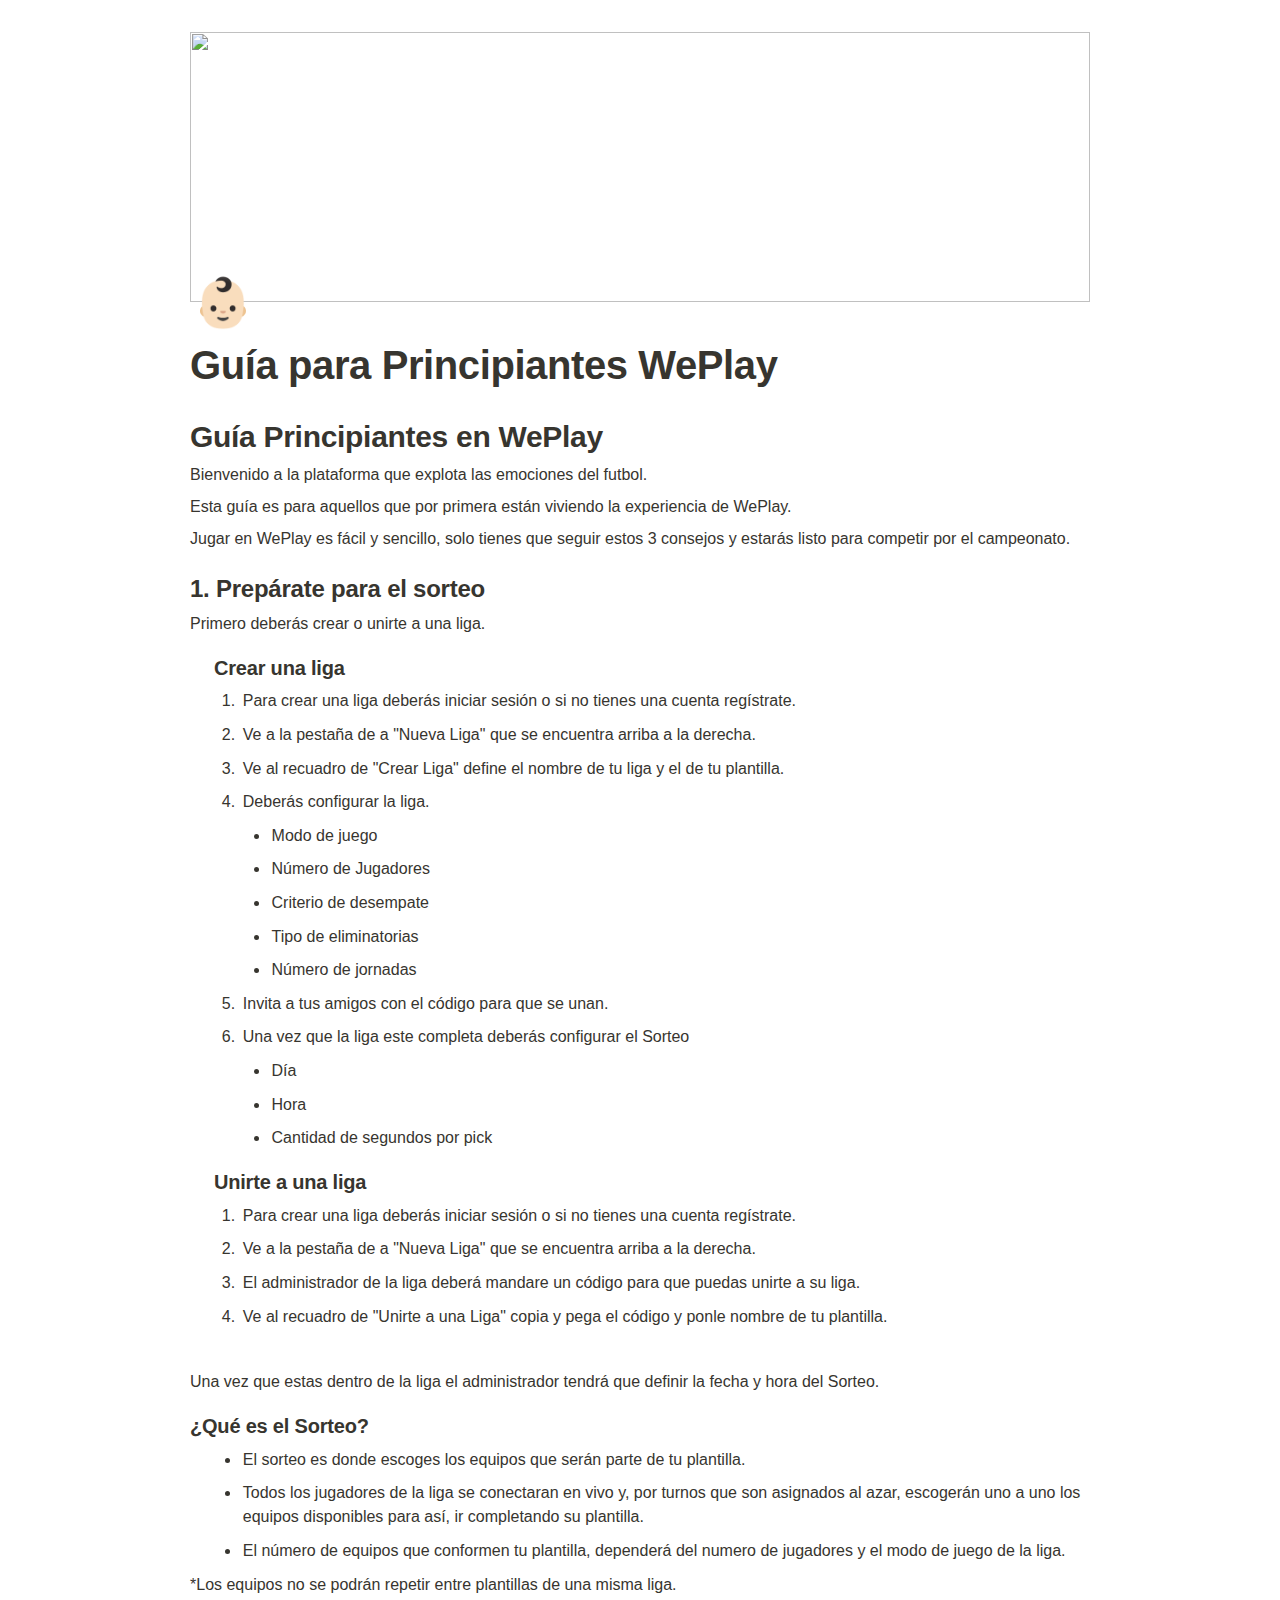
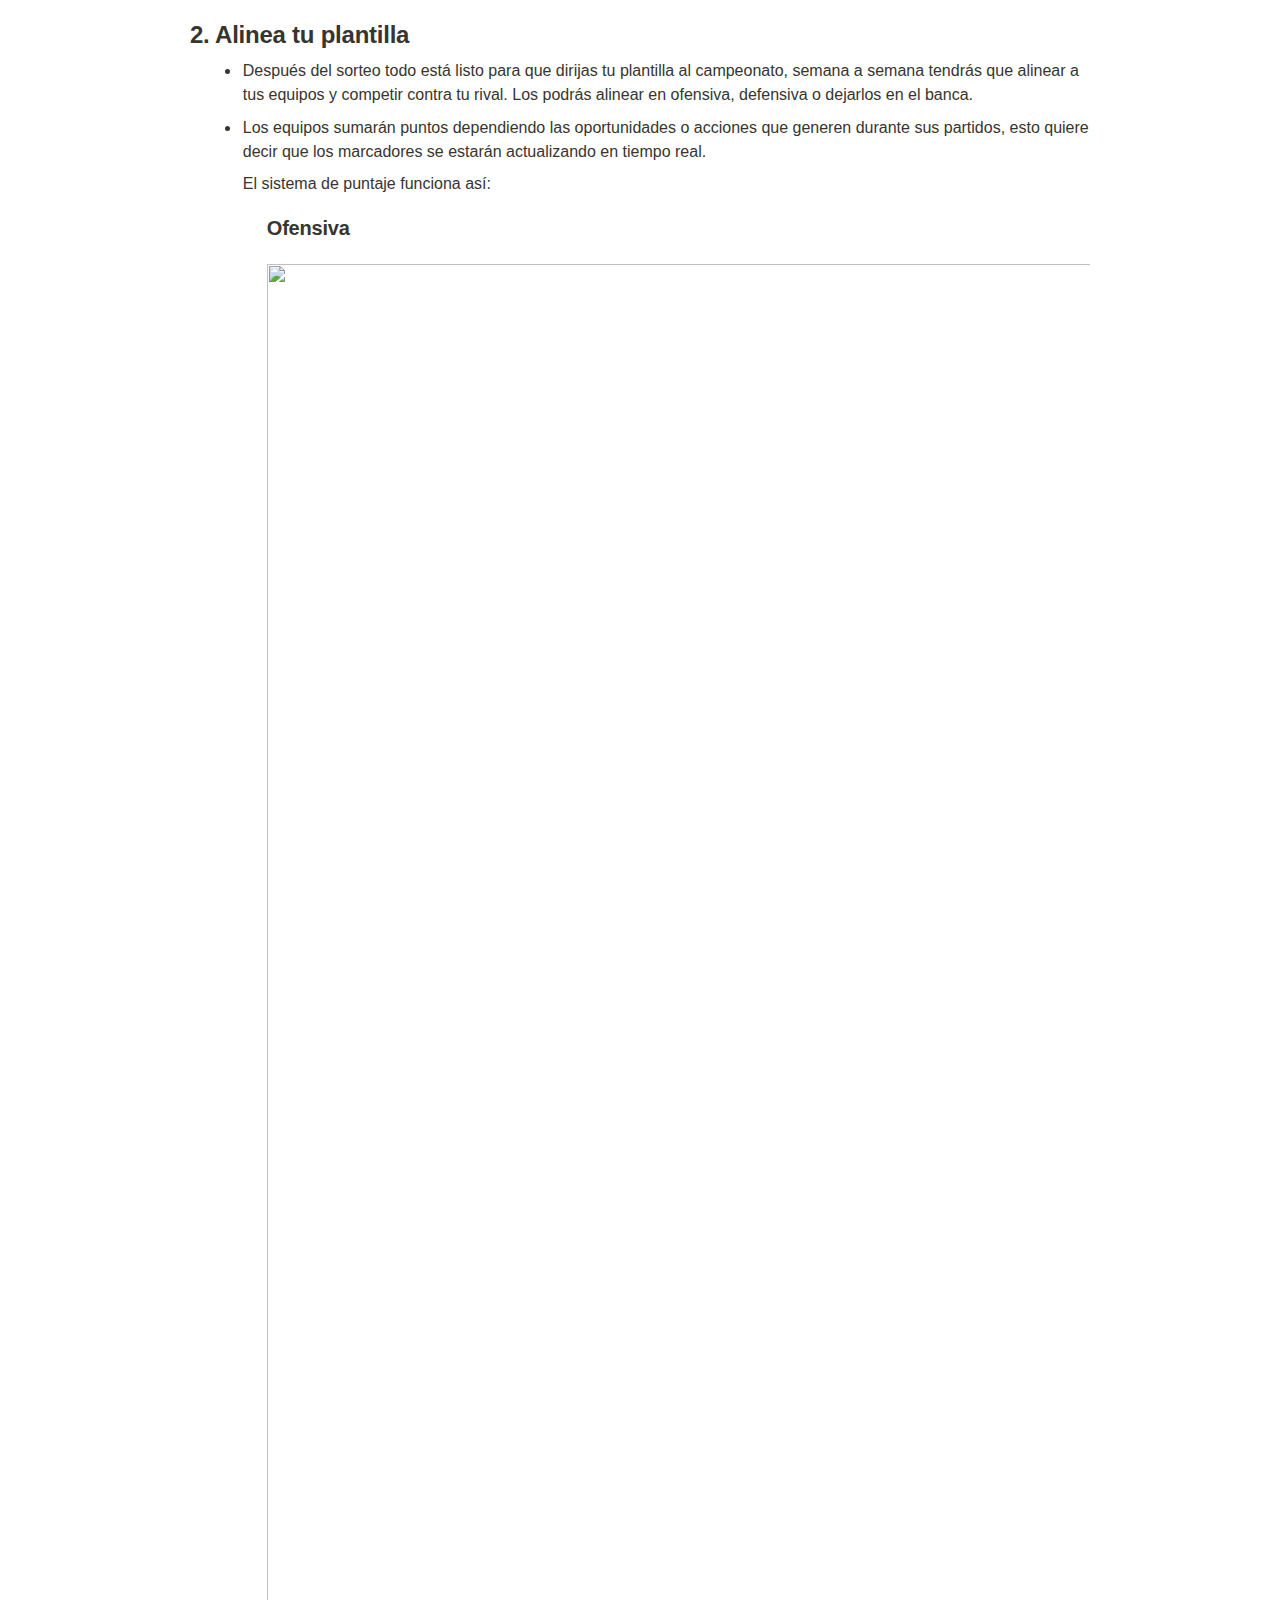
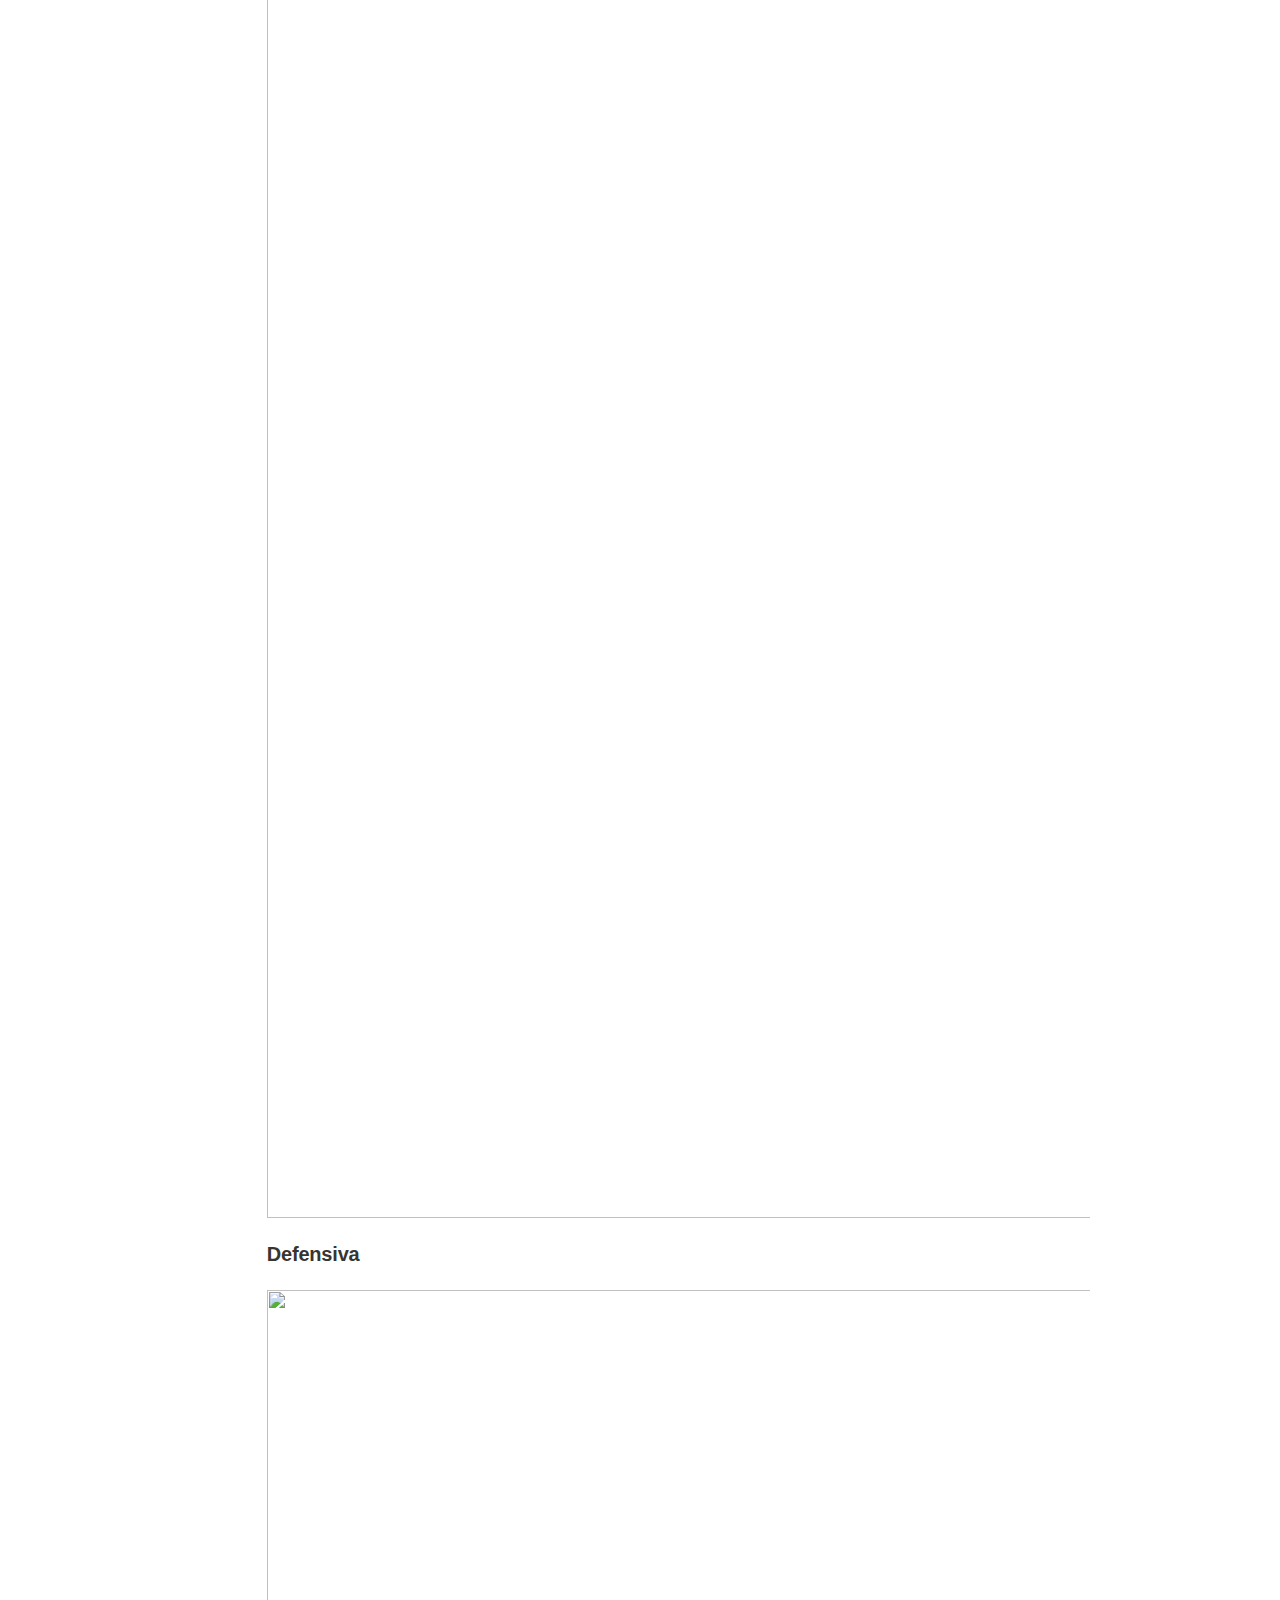
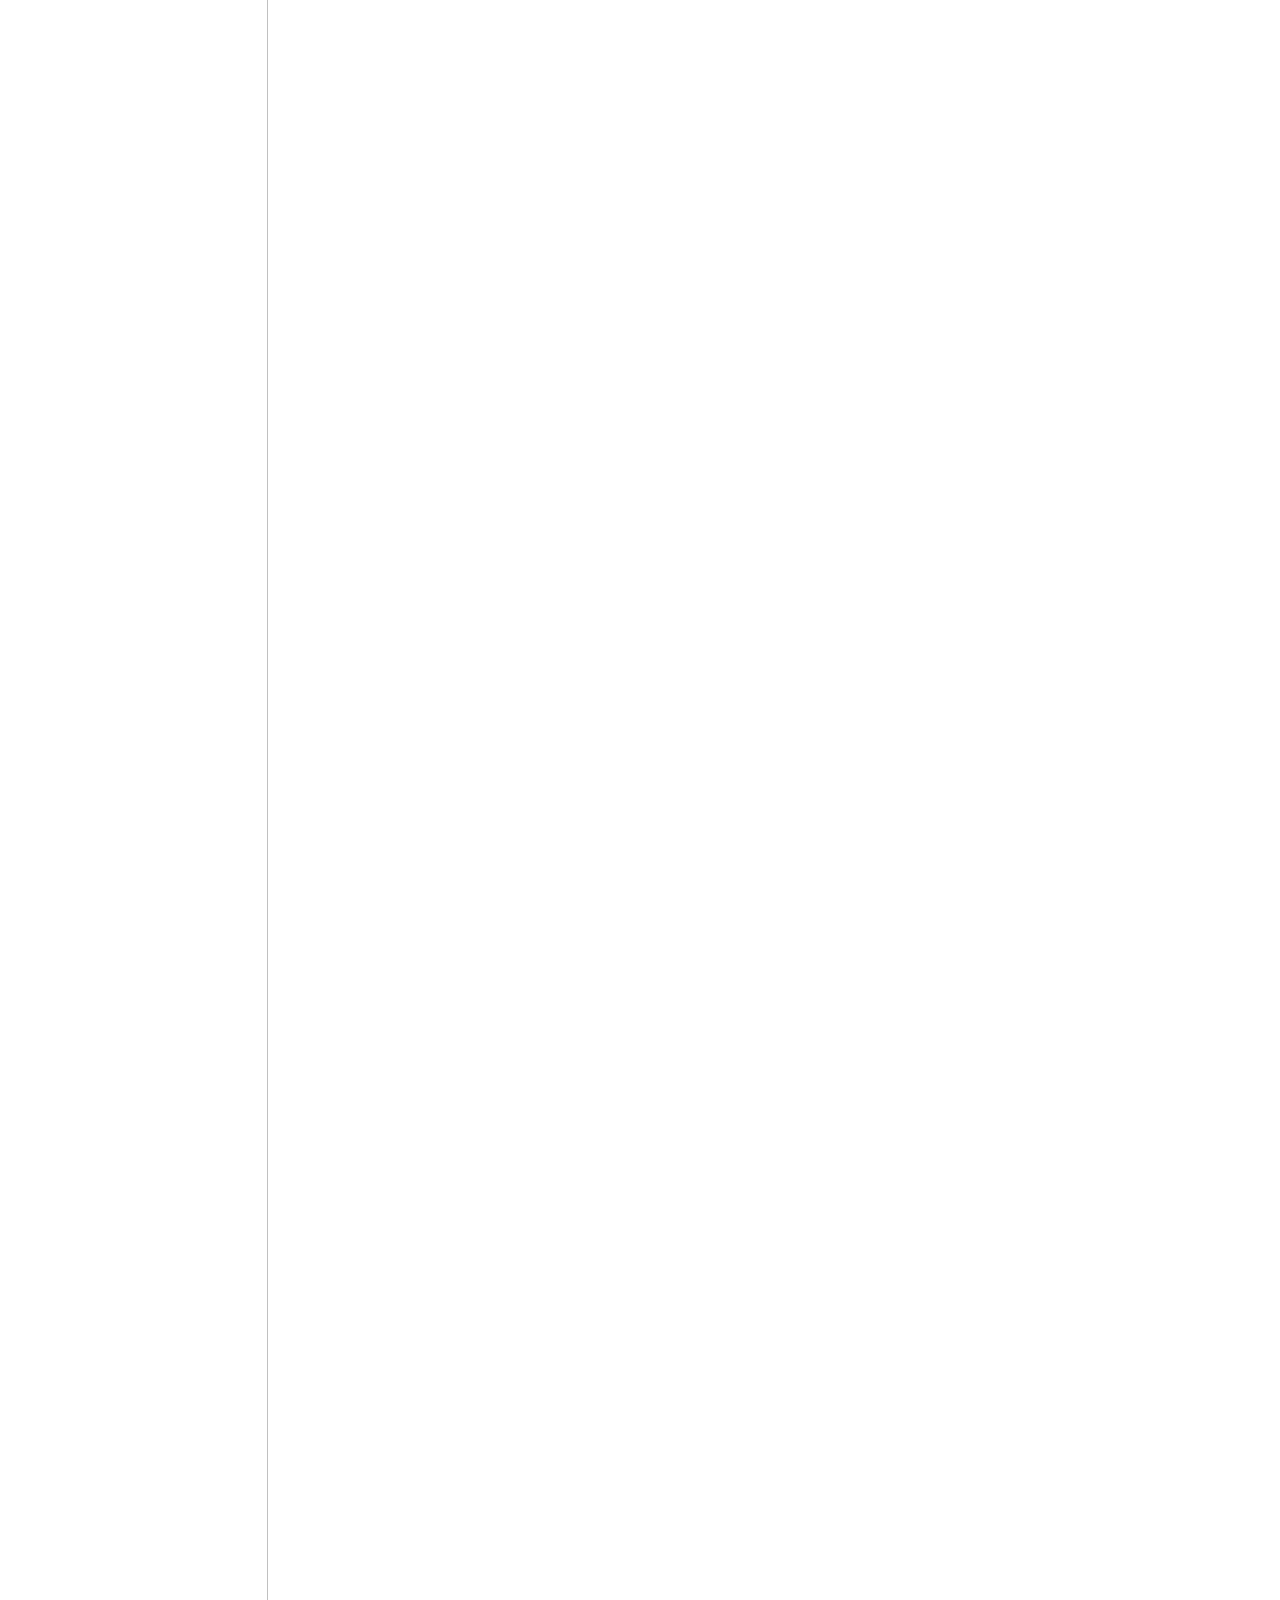
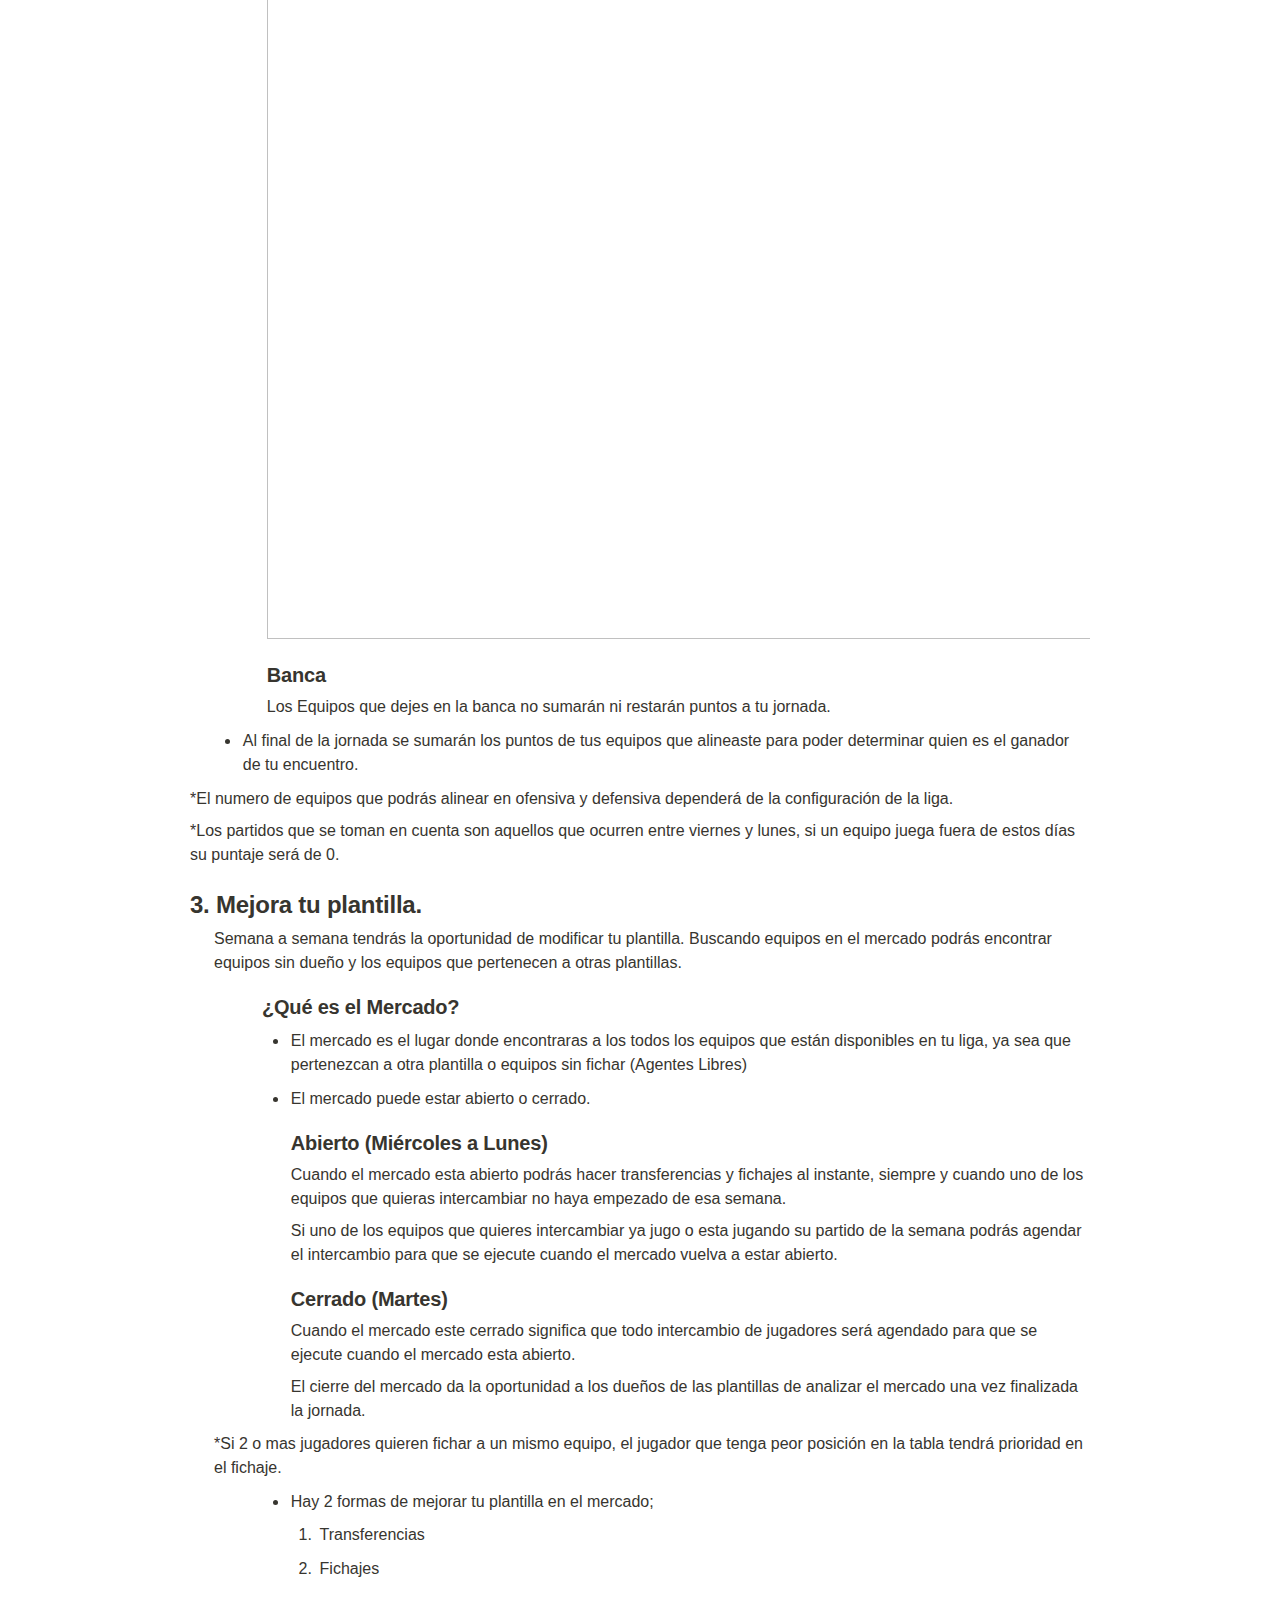
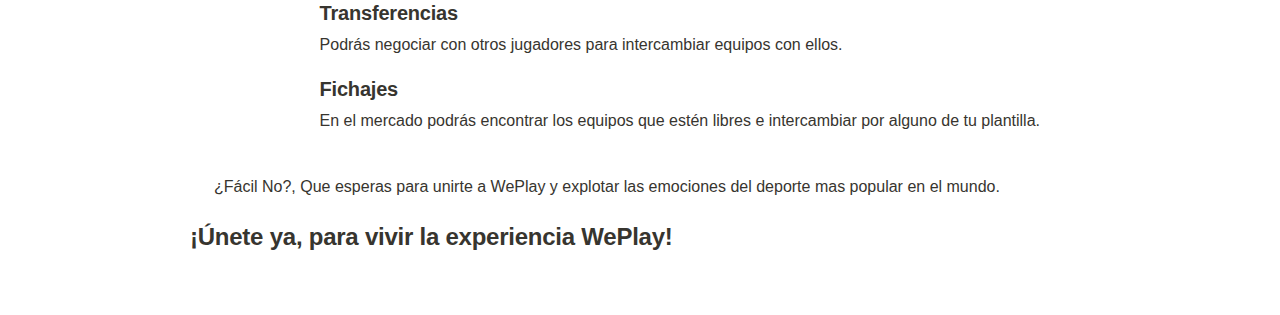
==== guia/index.html @ 92d6d88d "bordes, tipografia, video" ====
<html><head><meta http-equiv="Content-Type" content="text/html; charset=utf-8"/><title>Guía para Principiantes WePlay</title><style>
/* webkit printing magic: print all background colors */
html {
	-webkit-print-color-adjust: exact;
}
* {
	box-sizing: border-box;
	-webkit-print-color-adjust: exact;
}

html,
body {
	margin: 0;
	padding: 0;
}
@media only screen {
	body {
		margin: 2em auto;
		max-width: 900px;
		color: rgb(55, 53, 47);
	}
}

body {
	line-height: 1.5;
	white-space: pre-wrap;
}

a,
a.visited {
	color: inherit;
	text-decoration: underline;
}

.pdf-relative-link-path {
	font-size: 80%;
	color: #444;
}

h1,
h2,
h3 {
	letter-spacing: -0.01em;
	line-height: 1.2;
	font-weight: 600;
	margin-bottom: 0;
}

.page-title {
	font-size: 2.5rem;
	font-weight: 700;
	margin-top: 0;
	margin-bottom: 0.75em;
}

h1 {
	font-size: 1.875rem;
	margin-top: 1.875rem;
}

h2 {
	font-size: 1.5rem;
	margin-top: 1.5rem;
}

h3 {
	font-size: 1.25rem;
	margin-top: 1.25rem;
}

.source {
	border: 1px solid #ddd;
	border-radius: 3px;
	padding: 1.5em;
	word-break: break-all;
}

.callout {
	border-radius: 3px;
	padding: 1rem;
}

figure {
	margin: 1.25em 0;
	page-break-inside: avoid;
}

figcaption {
	opacity: 0.5;
	font-size: 85%;
	margin-top: 0.5em;
}

mark {
	background-color: transparent;
}

.indented {
	padding-left: 1.5em;
}

hr {
	background: transparent;
	display: block;
	width: 100%;
	height: 1px;
	visibility: visible;
	border: none;
	border-bottom: 1px solid rgba(55, 53, 47, 0.09);
}

img {
	max-width: 100%;
}

@media only print {
	img {
		max-height: 100vh;
		object-fit: contain;
	}
}

@page {
	margin: 1in;
}

.collection-content {
	font-size: 0.875rem;
}

.column-list {
	display: flex;
	justify-content: space-between;
}

.column {
	padding: 0 1em;
}

.column:first-child {
	padding-left: 0;
}

.column:last-child {
	padding-right: 0;
}

.table_of_contents-item {
	display: block;
	font-size: 0.875rem;
	line-height: 1.3;
	padding: 0.125rem;
}

.table_of_contents-indent-1 {
	margin-left: 1.5rem;
}

.table_of_contents-indent-2 {
	margin-left: 3rem;
}

.table_of_contents-indent-3 {
	margin-left: 4.5rem;
}

.table_of_contents-link {
	text-decoration: none;
	opacity: 0.7;
	border-bottom: 1px solid rgba(55, 53, 47, 0.18);
}

table,
th,
td {
	border: 1px solid rgba(55, 53, 47, 0.09);
	border-collapse: collapse;
}

table {
	border-left: none;
	border-right: none;
}

th,
td {
	font-weight: normal;
	padding: 0.25em 0.5em;
	line-height: 1.5;
	min-height: 1.5em;
	text-align: left;
}

th {
	color: rgba(55, 53, 47, 0.6);
}

ol,
ul {
	margin: 0;
	margin-block-start: 0.6em;
	margin-block-end: 0.6em;
}

li > ol:first-child,
li > ul:first-child {
	margin-block-start: 0.6em;
}

ul > li {
	list-style: disc;
}

ul.to-do-list {
	text-indent: -1.7em;
}

ul.to-do-list > li {
	list-style: none;
}

.to-do-children-checked {
	text-decoration: line-through;
	opacity: 0.375;
}

ul.toggle > li {
	list-style: none;
}

ul {
	padding-inline-start: 1.7em;
}

ul > li {
	padding-left: 0.1em;
}

ol {
	padding-inline-start: 1.6em;
}

ol > li {
	padding-left: 0.2em;
}

.mono ol {
	padding-inline-start: 2em;
}

.mono ol > li {
	text-indent: -0.4em;
}

.toggle {
	padding-inline-start: 0em;
	list-style-type: none;
}

/* Indent toggle children */
.toggle > li > details {
	padding-left: 1.7em;
}

.toggle > li > details > summary {
	margin-left: -1.1em;
}

.selected-value {
	display: inline-block;
	padding: 0 0.5em;
	background: rgba(206, 205, 202, 0.5);
	border-radius: 3px;
	margin-right: 0.5em;
	margin-top: 0.3em;
	margin-bottom: 0.3em;
	white-space: nowrap;
}

.collection-title {
	display: inline-block;
	margin-right: 1em;
}

time {
	opacity: 0.5;
}

.icon {
	display: inline-block;
	max-width: 1.2em;
	max-height: 1.2em;
	text-decoration: none;
	vertical-align: text-bottom;
	margin-right: 0.5em;
}

img.icon {
	border-radius: 3px;
}

.user-icon {
	width: 1.5em;
	height: 1.5em;
	border-radius: 100%;
	margin-right: 0.5rem;
}

.user-icon-inner {
	font-size: 0.8em;
}

.text-icon {
	border: 1px solid #000;
	text-align: center;
}

.page-cover-image {
	display: block;
	object-fit: cover;
	width: 100%;
	height: 30vh;
}

.page-header-icon {
	font-size: 3rem;
	margin-bottom: 1rem;
}

.page-header-icon-with-cover {
	margin-top: -0.72em;
	margin-left: 0.07em;
}

.page-header-icon img {
	border-radius: 3px;
}

.link-to-page {
	margin: 1em 0;
	padding: 0;
	border: none;
	font-weight: 500;
}

p > .user {
	opacity: 0.5;
}

td > .user,
td > time {
	white-space: nowrap;
}

input[type="checkbox"] {
	transform: scale(1.5);
	margin-right: 0.6em;
	vertical-align: middle;
}

p {
	margin-top: 0.5em;
	margin-bottom: 0.5em;
}

.image {
	border: none;
	margin: 1.5em 0;
	padding: 0;
	border-radius: 0;
	text-align: center;
}

.code,
code {
	background: rgba(135, 131, 120, 0.15);
	border-radius: 3px;
	padding: 0.2em 0.4em;
	border-radius: 3px;
	font-size: 85%;
	tab-size: 2;
}

code {
	color: #eb5757;
}

.code {
	padding: 1.5em 1em;
}

.code-wrap {
	white-space: pre-wrap;
	word-break: break-all;
}

.code > code {
	background: none;
	padding: 0;
	font-size: 100%;
	color: inherit;
}

blockquote {
	font-size: 1.25em;
	margin: 1em 0;
	padding-left: 1em;
	border-left: 3px solid rgb(55, 53, 47);
}

.bookmark {
	text-decoration: none;
	max-height: 8em;
	padding: 0;
	display: flex;
	width: 100%;
	align-items: stretch;
}

.bookmark-title {
	font-size: 0.85em;
	overflow: hidden;
	text-overflow: ellipsis;
	height: 1.75em;
	white-space: nowrap;
}

.bookmark-text {
	display: flex;
	flex-direction: column;
}

.bookmark-info {
	flex: 4 1 180px;
	padding: 12px 14px 14px;
	display: flex;
	flex-direction: column;
	justify-content: space-between;
}

.bookmark-image {
	width: 33%;
	flex: 1 1 180px;
	display: block;
	position: relative;
	object-fit: cover;
	border-radius: 1px;
}

.bookmark-description {
	color: rgba(55, 53, 47, 0.6);
	font-size: 0.75em;
	overflow: hidden;
	max-height: 4.5em;
	word-break: break-word;
}

.bookmark-href {
	font-size: 0.75em;
	margin-top: 0.25em;
}

.sans { font-family: -apple-system, BlinkMacSystemFont, "Segoe UI", Helvetica, "Apple Color Emoji", Arial, sans-serif, "Segoe UI Emoji", "Segoe UI Symbol"; }
.code { font-family: "SFMono-Regular", Consolas, "Liberation Mono", Menlo, Courier, monospace; }
.serif { font-family: Lyon-Text, Georgia, YuMincho, "Yu Mincho", "Hiragino Mincho ProN", "Hiragino Mincho Pro", "Songti TC", "Songti SC", "SimSun", "Nanum Myeongjo", NanumMyeongjo, Batang, serif; }
.mono { font-family: iawriter-mono, Nitti, Menlo, Courier, monospace; }
.pdf .sans { font-family: Inter, -apple-system, BlinkMacSystemFont, "Segoe UI", Helvetica, "Apple Color Emoji", Arial, sans-serif, "Segoe UI Emoji", "Segoe UI Symbol", 'Twemoji', 'Noto Color Emoji', 'Noto Sans CJK SC', 'Noto Sans CJK KR'; }

.pdf .code { font-family: Source Code Pro, "SFMono-Regular", Consolas, "Liberation Mono", Menlo, Courier, monospace, 'Twemoji', 'Noto Color Emoji', 'Noto Sans Mono CJK SC', 'Noto Sans Mono CJK KR'; }

.pdf .serif { font-family: PT Serif, Lyon-Text, Georgia, YuMincho, "Yu Mincho", "Hiragino Mincho ProN", "Hiragino Mincho Pro", "Songti TC", "Songti SC", "SimSun", "Nanum Myeongjo", NanumMyeongjo, Batang, serif, 'Twemoji', 'Noto Color Emoji', 'Noto Sans CJK SC', 'Noto Sans CJK KR'; }

.pdf .mono { font-family: PT Mono, iawriter-mono, Nitti, Menlo, Courier, monospace, 'Twemoji', 'Noto Color Emoji', 'Noto Sans Mono CJK SC', 'Noto Sans Mono CJK KR'; }

.highlight-default {
}
.highlight-gray {
	color: rgb(155,154,151);
}
.highlight-brown {
	color: rgb(100,71,58);
}
.highlight-orange {
	color: rgb(217,115,13);
}
.highlight-yellow {
	color: rgb(223,171,1);
}
.highlight-teal {
	color: rgb(15,123,108);
}
.highlight-blue {
	color: rgb(11,110,153);
}
.highlight-purple {
	color: rgb(105,64,165);
}
.highlight-pink {
	color: rgb(173,26,114);
}
.highlight-red {
	color: rgb(224,62,62);
}
.highlight-gray_background {
	background: rgb(235,236,237);
}
.highlight-brown_background {
	background: rgb(233,229,227);
}
.highlight-orange_background {
	background: rgb(250,235,221);
}
.highlight-yellow_background {
	background: rgb(251,243,219);
}
.highlight-teal_background {
	background: rgb(221,237,234);
}
.highlight-blue_background {
	background: rgb(221,235,241);
}
.highlight-purple_background {
	background: rgb(234,228,242);
}
.highlight-pink_background {
	background: rgb(244,223,235);
}
.highlight-red_background {
	background: rgb(251,228,228);
}
.block-color-default {
	color: inherit;
	fill: inherit;
}
.block-color-gray {
	color: rgba(55, 53, 47, 0.6);
	fill: rgba(55, 53, 47, 0.6);
}
.block-color-brown {
	color: rgb(100,71,58);
	fill: rgb(100,71,58);
}
.block-color-orange {
	color: rgb(217,115,13);
	fill: rgb(217,115,13);
}
.block-color-yellow {
	color: rgb(223,171,1);
	fill: rgb(223,171,1);
}
.block-color-teal {
	color: rgb(15,123,108);
	fill: rgb(15,123,108);
}
.block-color-blue {
	color: rgb(11,110,153);
	fill: rgb(11,110,153);
}
.block-color-purple {
	color: rgb(105,64,165);
	fill: rgb(105,64,165);
}
.block-color-pink {
	color: rgb(173,26,114);
	fill: rgb(173,26,114);
}
.block-color-red {
	color: rgb(224,62,62);
	fill: rgb(224,62,62);
}
.block-color-gray_background {
	background: rgb(235,236,237);
}
.block-color-brown_background {
	background: rgb(233,229,227);
}
.block-color-orange_background {
	background: rgb(250,235,221);
}
.block-color-yellow_background {
	background: rgb(251,243,219);
}
.block-color-teal_background {
	background: rgb(221,237,234);
}
.block-color-blue_background {
	background: rgb(221,235,241);
}
.block-color-purple_background {
	background: rgb(234,228,242);
}
.block-color-pink_background {
	background: rgb(244,223,235);
}
.block-color-red_background {
	background: rgb(251,228,228);
}
.select-value-color-default { background-color: rgba(206,205,202,0.5); }
.select-value-color-gray { background-color: rgba(155,154,151, 0.4); }
.select-value-color-brown { background-color: rgba(140,46,0,0.2); }
.select-value-color-orange { background-color: rgba(245,93,0,0.2); }
.select-value-color-yellow { background-color: rgba(233,168,0,0.2); }
.select-value-color-green { background-color: rgba(0,135,107,0.2); }
.select-value-color-blue { background-color: rgba(0,120,223,0.2); }
.select-value-color-purple { background-color: rgba(103,36,222,0.2); }
.select-value-color-pink { background-color: rgba(221,0,129,0.2); }
.select-value-color-red { background-color: rgba(255,0,26,0.2); }

.checkbox {
	display: inline-flex;
	vertical-align: text-bottom;
	width: 16;
	height: 16;
	background-size: 16px;
	margin-left: 2px;
	margin-right: 5px;
}

.checkbox-on {
	background-image: url("data:image/svg+xml;charset=UTF-8,%3Csvg%20width%3D%2216%22%20height%3D%2216%22%20viewBox%3D%220%200%2016%2016%22%20fill%3D%22none%22%20xmlns%3D%22http%3A%2F%2Fwww.w3.org%2F2000%2Fsvg%22%3E%0A%3Crect%20width%3D%2216%22%20height%3D%2216%22%20fill%3D%22%2358A9D7%22%2F%3E%0A%3Cpath%20d%3D%22M6.71429%2012.2852L14%204.9995L12.7143%203.71436L6.71429%209.71378L3.28571%206.2831L2%207.57092L6.71429%2012.2852Z%22%20fill%3D%22white%22%2F%3E%0A%3C%2Fsvg%3E");
}

.checkbox-off {
	background-image: url("data:image/svg+xml;charset=UTF-8,%3Csvg%20width%3D%2216%22%20height%3D%2216%22%20viewBox%3D%220%200%2016%2016%22%20fill%3D%22none%22%20xmlns%3D%22http%3A%2F%2Fwww.w3.org%2F2000%2Fsvg%22%3E%0A%3Crect%20x%3D%220.75%22%20y%3D%220.75%22%20width%3D%2214.5%22%20height%3D%2214.5%22%20fill%3D%22white%22%20stroke%3D%22%2336352F%22%20stroke-width%3D%221.5%22%2F%3E%0A%3C%2Fsvg%3E");
}
	
</style></head><body><article id="c5804eea-c575-449d-94f4-3a5308e91513" class="page sans"><header><img class="page-cover-image" src="https://www.notion.so/images/page-cover/woodcuts_7.jpg" style="object-position:center 70%"/><div class="page-header-icon page-header-icon-with-cover"><span class="icon">👶🏻</span></div><h1 class="page-title">Guía para Principiantes WePlay</h1></header><div class="page-body"><h1 id="ecc900bf-ac18-43a0-b8b8-cb6eef446982" class="">Guía Principiantes en WePlay</h1><p id="0506e737-0e13-4b1e-a3e8-e01f0ae41221" class="">Bienvenido a la plataforma que explota las emociones del futbol. </p><p id="5fbc011e-3af1-4938-945f-cf4e7717db32" class="">Esta guía es para aquellos que por primera están viviendo la experiencia de WePlay.</p><p id="4281f554-f030-4f76-a797-f5842e399972" class="">Jugar en WePlay es fácil y sencillo, solo tienes que seguir estos 3 consejos y estarás listo para competir por el campeonato.</p><h2 id="653228e9-13ee-4e99-9fd5-fdb4ea6493e5" class="">1. Prepárate para el sorteo</h2><p id="4b8caf2a-cd50-4043-a58a-d0b6f8107130" class="">Primero deberás crear o unirte a una liga. <div class="indented"><h3 id="57982fae-0cfd-49e3-9a7b-3bc93331aa7e" class="">Crear una liga</h3><ol id="bf248dfb-a25c-4c01-bbea-24a7c9139f3a" class="numbered-list" start="1"><li>Para crear una liga deberás iniciar sesión o si no tienes una cuenta regístrate.</li></ol><ol id="99137475-eac5-443a-8a6a-ca59dfc43969" class="numbered-list" start="2"><li>Ve a la pestaña de a &quot;Nueva Liga&quot; que se encuentra arriba a la derecha.</li></ol><ol id="847ea5ae-9f68-471e-aa7d-19a9cac95e9c" class="numbered-list" start="3"><li>Ve al recuadro de &quot;Crear Liga&quot; define el nombre de tu liga y el de tu plantilla.</li></ol><ol id="b5a7b106-8905-40e6-b432-4e4513f29e74" class="numbered-list" start="4"><li>Deberás configurar la liga.<ul id="c291640f-a99f-4206-be0d-0a83232dbb5e" class="bulleted-list"><li>Modo de juego</li></ul><ul id="bb2a32a2-8f3e-44d2-b72c-2b20cae23578" class="bulleted-list"><li>Número de Jugadores </li></ul><ul id="c24b78f6-d0e9-4513-a41c-5f4bb321da9d" class="bulleted-list"><li>Criterio de desempate </li></ul><ul id="b2404362-149c-459a-b196-c14c1e67f9f2" class="bulleted-list"><li>Tipo de eliminatorias</li></ul><ul id="9e58c5be-4de9-4da3-af01-c0cb4c91c19c" class="bulleted-list"><li>Número de jornadas</li></ul></li></ol><ol id="38f45a29-be0f-4b2b-b11a-c77e78631c60" class="numbered-list" start="5"><li>Invita a tus amigos con el código para que se unan.</li></ol><ol id="1bcb1850-c0cb-48d3-bf36-3d15c0add453" class="numbered-list" start="6"><li>Una vez que la liga este completa deberás configurar el Sorteo<ul id="6c76cbfb-c45a-4eec-99c4-903a909be8bd" class="bulleted-list"><li>Día </li></ul><ul id="3ec444c2-f17a-4e20-b5af-87fbeccab54c" class="bulleted-list"><li>Hora </li></ul><ul id="56ab2598-6376-41a9-acaa-f835529738ea" class="bulleted-list"><li>Cantidad de segundos por pick</li></ul></li></ol><h3 id="83079972-cba2-4fe0-95d5-9165bfeee600" class="">Unirte a una liga</h3><ol id="187016c4-d7a3-4966-aa29-184f1477d409" class="numbered-list" start="1"><li>Para crear una liga deberás iniciar sesión o si no tienes una cuenta regístrate.</li></ol><ol id="667a58c2-4148-4426-8283-7375c4990829" class="numbered-list" start="2"><li>Ve a la pestaña de a &quot;Nueva Liga&quot; que se encuentra arriba a la derecha.</li></ol><ol id="3c6ec000-fd85-4063-8ce3-03a027afb2df" class="numbered-list" start="3"><li>El administrador de la liga deberá mandare un código para que puedas unirte a su liga.</li></ol><ol id="fe2958fa-394f-4832-b1bf-f783fb9dec65" class="numbered-list" start="4"><li>Ve al recuadro de &quot;Unirte a una Liga&quot; copia y pega el código y ponle nombre de tu plantilla.</li></ol></div></p><p id="95f4b90d-06f5-4e49-b544-5917558f3f69" class="">
</p><p id="3fb55f02-3bdf-48ac-85a2-0676fbc09d65" class="">Una vez que estas dentro de la liga el administrador tendrá que definir la fecha y hora del Sorteo. </p><h3 id="0dd1c9b1-ff73-4e08-876c-7222c3d90e31" class="">¿Qué es el Sorteo? </h3><p id="6a621379-a08d-4d69-8340-fbf8ba1d44bb" class=""><div class="indented"><ul id="e622396b-2e6b-47b7-895e-7d76701f826f" class="bulleted-list"><li>El sorteo es donde escoges los equipos que serán parte de tu plantilla.</li></ul><ul id="9179166b-91e4-490e-b751-d1b7dce9eb15" class="bulleted-list"><li>Todos los jugadores de la liga se conectaran en vivo y, por turnos que son asignados al azar, escogerán uno a uno los equipos disponibles para así, ir completando su plantilla.</li></ul><ul id="54a28b10-f92e-4fd4-8e54-68b3ce2be51e" class="bulleted-list"><li>El número de equipos que conformen tu plantilla, dependerá del numero de jugadores y el modo de juego de la liga.</li></ul></div></p><p id="e5bf27e1-1848-4634-9a76-6beb382adfb7" class="">*Los equipos no se podrán repetir entre plantillas de una misma liga.</p><h2 id="7d74459a-990d-43d7-a451-00cf1affd698" class="">2. Alinea tu plantilla</h2><p id="5f9f7b1e-0a68-4f90-8f74-6474f5403072" class=""><div class="indented"><ul id="e26fb8e2-45fb-47ef-9a7a-bbe2bd0b7eba" class="bulleted-list"><li>Después del sorteo todo está listo para que dirijas tu plantilla al campeonato, semana a semana tendrás que alinear a tus equipos y competir contra tu rival. Los podrás alinear en ofensiva, defensiva o dejarlos en el banca.</li></ul><ul id="8cff7b09-7a40-49cd-a76d-a75a7d9b89dc" class="bulleted-list"><li>Los equipos sumarán puntos dependiendo las oportunidades o acciones que generen durante sus partidos, esto quiere decir que los marcadores se estarán actualizando en tiempo real.<p id="822015d5-e71c-4070-a84f-aab162f9a984" class="">El sistema de puntaje funciona así:</p><p id="0b2ccf6e-a24e-4a0b-a421-5714fdc4be37" class=""><div class="indented"><h3 id="aa95dd80-5e47-4484-a02c-b2a33c619ca5" class="">Ofensiva </h3><figure id="e7a26e7a-b640-4818-a125-9276d7569bb1" class="image"><a href="Gui%CC%81a%20para%20Principiantes%20WePlay%20e7a26e7ab6404818a1259276d7569bb1/Puntaje_Ofensiva.png"><img style="width:2554px" src="Gui%CC%81a%20para%20Principiantes%20WePlay%20e7a26e7ab6404818a1259276d7569bb1/Puntaje_Ofensiva.png"/></a></figure><h3 id="63eee771-3c1d-427d-8734-38b8a3e69066" class="">Defensiva</h3><figure id="620db3c8-67a9-42b8-88b6-0bf65e798664" class="image"><a href="Gui%CC%81a%20para%20Principiantes%20WePlay%20e7a26e7ab6404818a1259276d7569bb1/Puntaje_Defensiva.png"><img style="width:2549px" src="Gui%CC%81a%20para%20Principiantes%20WePlay%20e7a26e7ab6404818a1259276d7569bb1/Puntaje_Defensiva.png"/></a></figure><h3 id="788dd8cb-3b5f-4efb-ab91-a9250f76e8ee" class="">Banca</h3><p id="bc5d2320-d058-400c-8f79-089925a714f9" class="">Los Equipos que dejes en la banca no sumarán ni restarán puntos a tu jornada.</p></div></p></li></ul><ul id="2713bd1b-98a1-4af3-a970-e5b4a563e9e7" class="bulleted-list"><li>Al final de la jornada se sumarán los puntos de tus equipos que alineaste para poder determinar quien es el ganador de tu encuentro.</li></ul></div></p><p id="5a168f58-40ef-4bbf-9838-1af824ca9fbe" class="">*El numero de equipos que podrás alinear en ofensiva y defensiva dependerá de la configuración de la liga.</p><p id="76bc0a4e-b3bd-41ba-83db-c30b04ef8b77" class="">*Los partidos que se toman en cuenta son aquellos que ocurren entre viernes y lunes, si un equipo juega fuera de estos días su puntaje será de 0. </p><h2 id="6089eb37-805c-4515-aab9-207e0f9b37ef" class="">3. Mejora tu plantilla.</h2><p id="f5c25765-0af8-4066-a6a4-daebc767d655" class=""><div class="indented"><p id="73a3e31b-2ac3-47ab-8705-805152e05946" class="">Semana a semana tendrás la oportunidad de modificar tu plantilla. Buscando equipos en el mercado podrás encontrar equipos sin dueño y los equipos que pertenecen a otras plantillas.<div class="indented"><p id="4acc22fa-9da0-41fd-85a5-1189badb6a30" class=""><div class="indented"><h3 id="4a257fca-a939-48d5-b40e-46d4c2234e87" class="">¿Qué es el Mercado?</h3><ul id="1cbb0d35-805a-48ce-b373-f3541ebc386e" class="bulleted-list"><li>El mercado es el lugar donde encontraras a los todos los equipos que están disponibles en tu liga, ya sea que pertenezcan a otra plantilla o equipos sin fichar (Agentes Libres)</li></ul><ul id="7a46212f-517b-4ed6-8bd9-d381740e3744" class="bulleted-list"><li>El mercado puede estar abierto o cerrado. <h3 id="9bc7f8f9-9493-467a-a00e-7105a0da830e" class="">Abierto (Miércoles a Lunes)</h3><p id="480a6030-b117-4023-9b0c-bddd393b6797" class="">Cuando el mercado esta abierto podrás hacer transferencias y fichajes al instante, siempre y cuando uno de los equipos que quieras intercambiar no haya empezado de esa semana. </p><p id="72a4634b-cfcc-499c-a65e-c67885548789" class="">Si uno de los equipos que quieres intercambiar ya jugo o esta jugando su partido de la semana podrás agendar el intercambio para que se ejecute cuando el mercado vuelva a estar abierto.</p><h3 id="98ef029b-1c18-4c77-96e0-64e6ed1d0185" class="">Cerrado (Martes)</h3><p id="948d3d4e-2a0a-4c78-8c81-af23240ba638" class="">Cuando el mercado este cerrado significa que todo intercambio de jugadores será agendado para que se ejecute cuando el mercado esta abierto.</p><p id="c36fd9ba-6e69-440b-828e-d7235d4a499a" class="">El cierre del mercado da la oportunidad a los dueños de las plantillas de analizar el mercado una vez finalizada la jornada. 
</p></li></ul></div></p></div></p><p id="0f60c1e4-1b20-4aab-857a-bb9ff244ff8c" class="">*Si 2 o mas jugadores quieren fichar a un mismo equipo, el jugador que tenga peor posición en la tabla tendrá prioridad en el fichaje.<div class="indented"><p id="9fec62f1-6348-4ca6-a8d5-22790fd1c59e" class=""><div class="indented"><ul id="a0e14613-3fc6-4fc8-8150-63147a87c93f" class="bulleted-list"><li>Hay 2 formas de mejorar tu plantilla en el mercado;<ol id="b65fe83f-e83e-41aa-af80-dc7c95e08cd4" class="numbered-list" start="1"><li>Transferencias</li></ol><ol id="d1ddf723-ae68-46c6-b7a9-bd1d2972c6fd" class="numbered-list" start="2"><li>Fichajes <h3 id="ea4e77e6-d360-415d-9361-2b3f07600dd7" class="">Transferencias </h3><p id="8026ba37-f3f8-4549-96ae-379a9ffcb75d" class="">Podrás negociar con otros jugadores para intercambiar equipos con ellos. </p><h3 id="a4dbf85a-f256-4e6c-bd66-106393f67478" class="">Fichajes </h3><p id="838ac5b5-5342-4ea8-8da4-0fe0b70c9c33" class="">En el mercado podrás encontrar los equipos que estén libres e intercambiar por alguno de tu plantilla.</p><p id="83867ac8-dcb4-4fa7-8add-2680be16536b" class="">
</p></li></ol></li></ul></div></p></div></p><p id="62bff46f-803f-4504-9193-7627d1f5b08d" class="">¿Fácil No?, Que esperas para unirte a WePlay y explotar las emociones del deporte mas popular en el mundo. </p></div></p><h2 id="39307b52-8982-40a1-ac07-951ebb674097" class="">¡Únete ya, para vivir la experiencia WePlay!</h2><p id="ebd53d69-4e46-4d92-a13f-d0e2190e5852" class="">
</p></div></article></body></html>
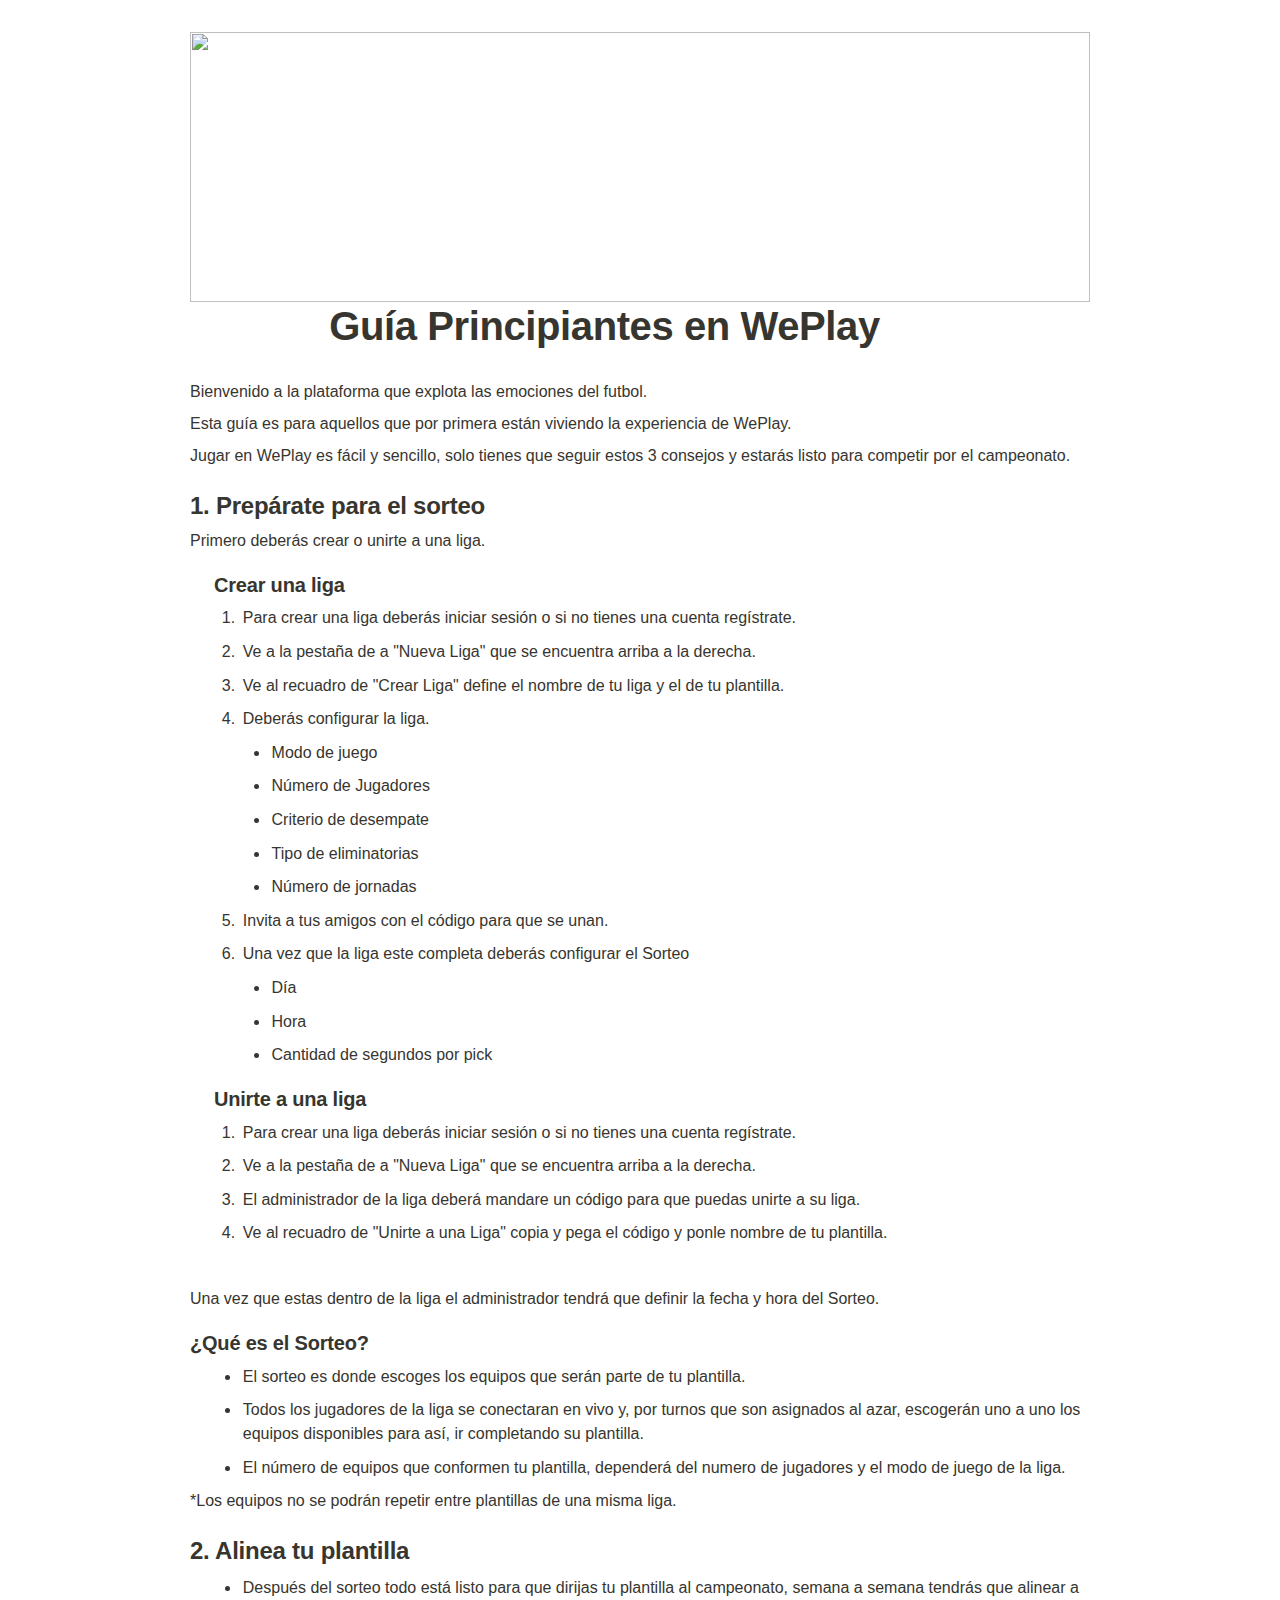
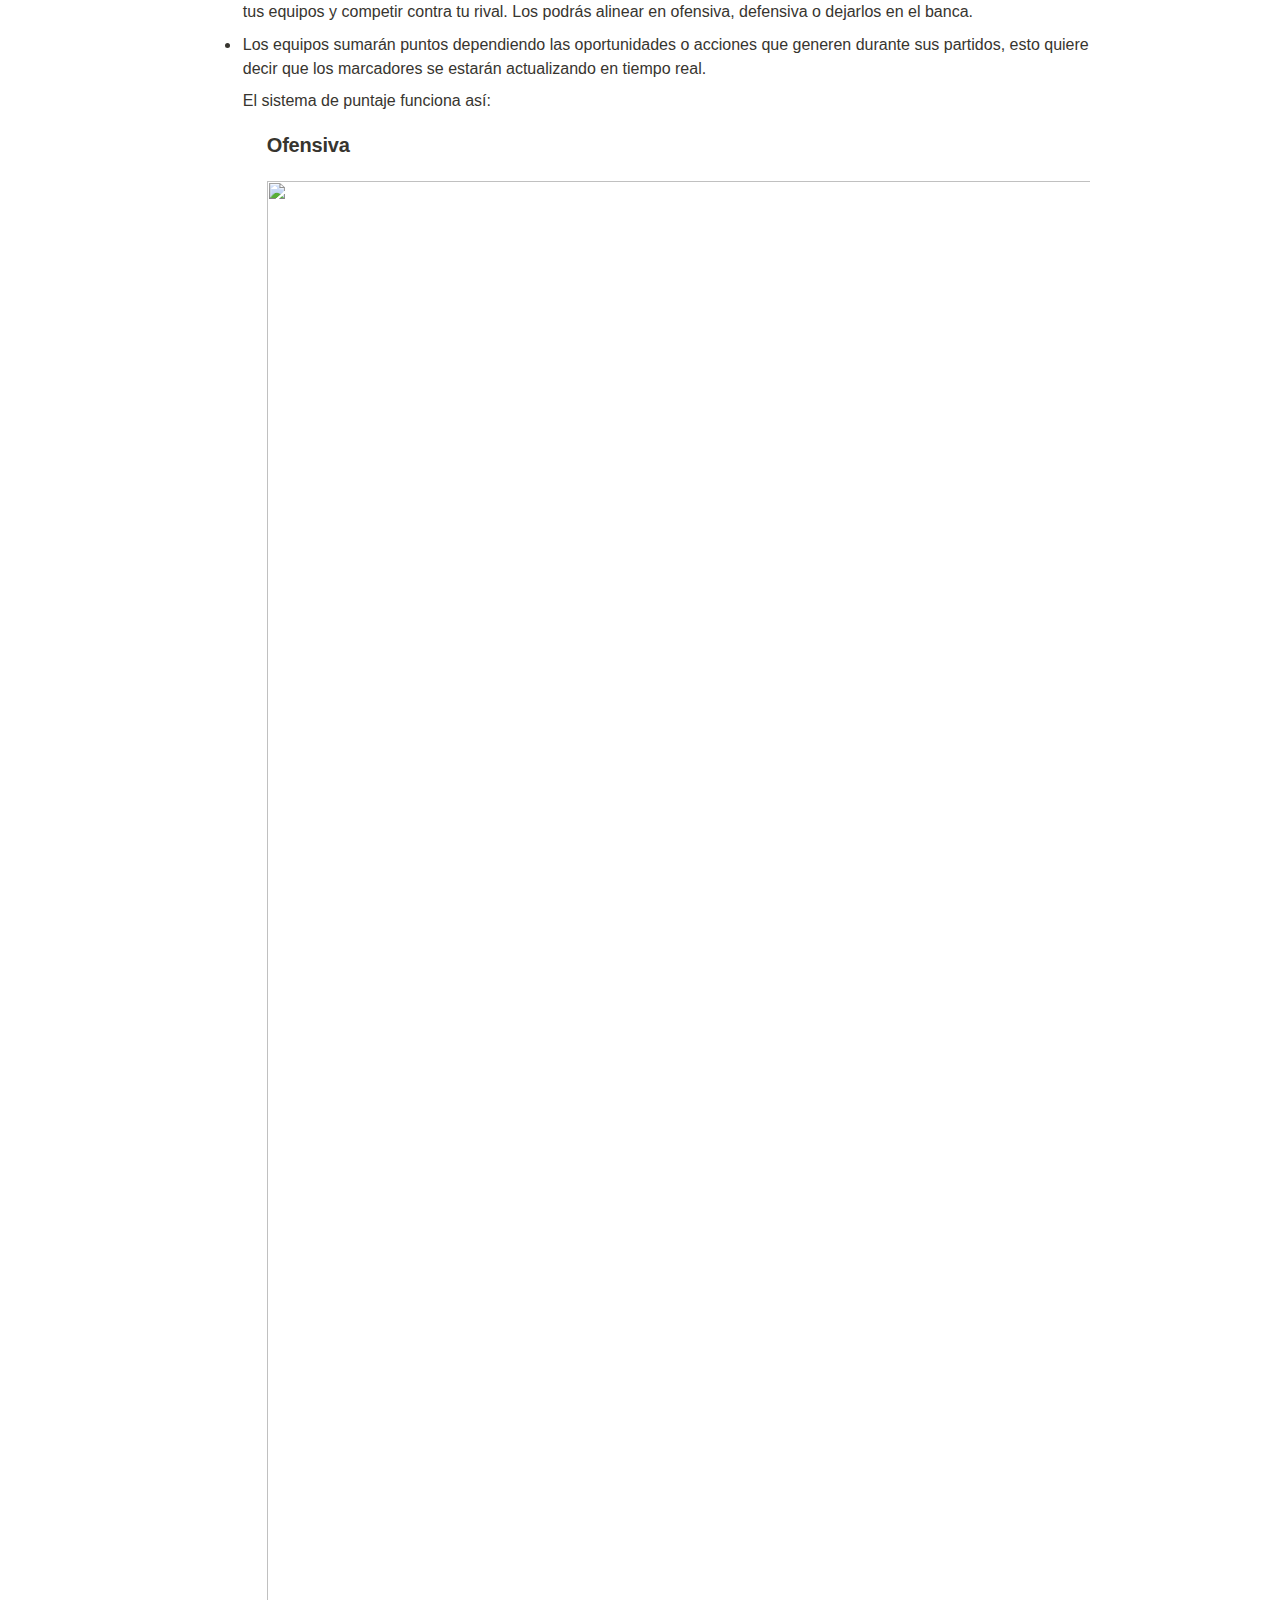
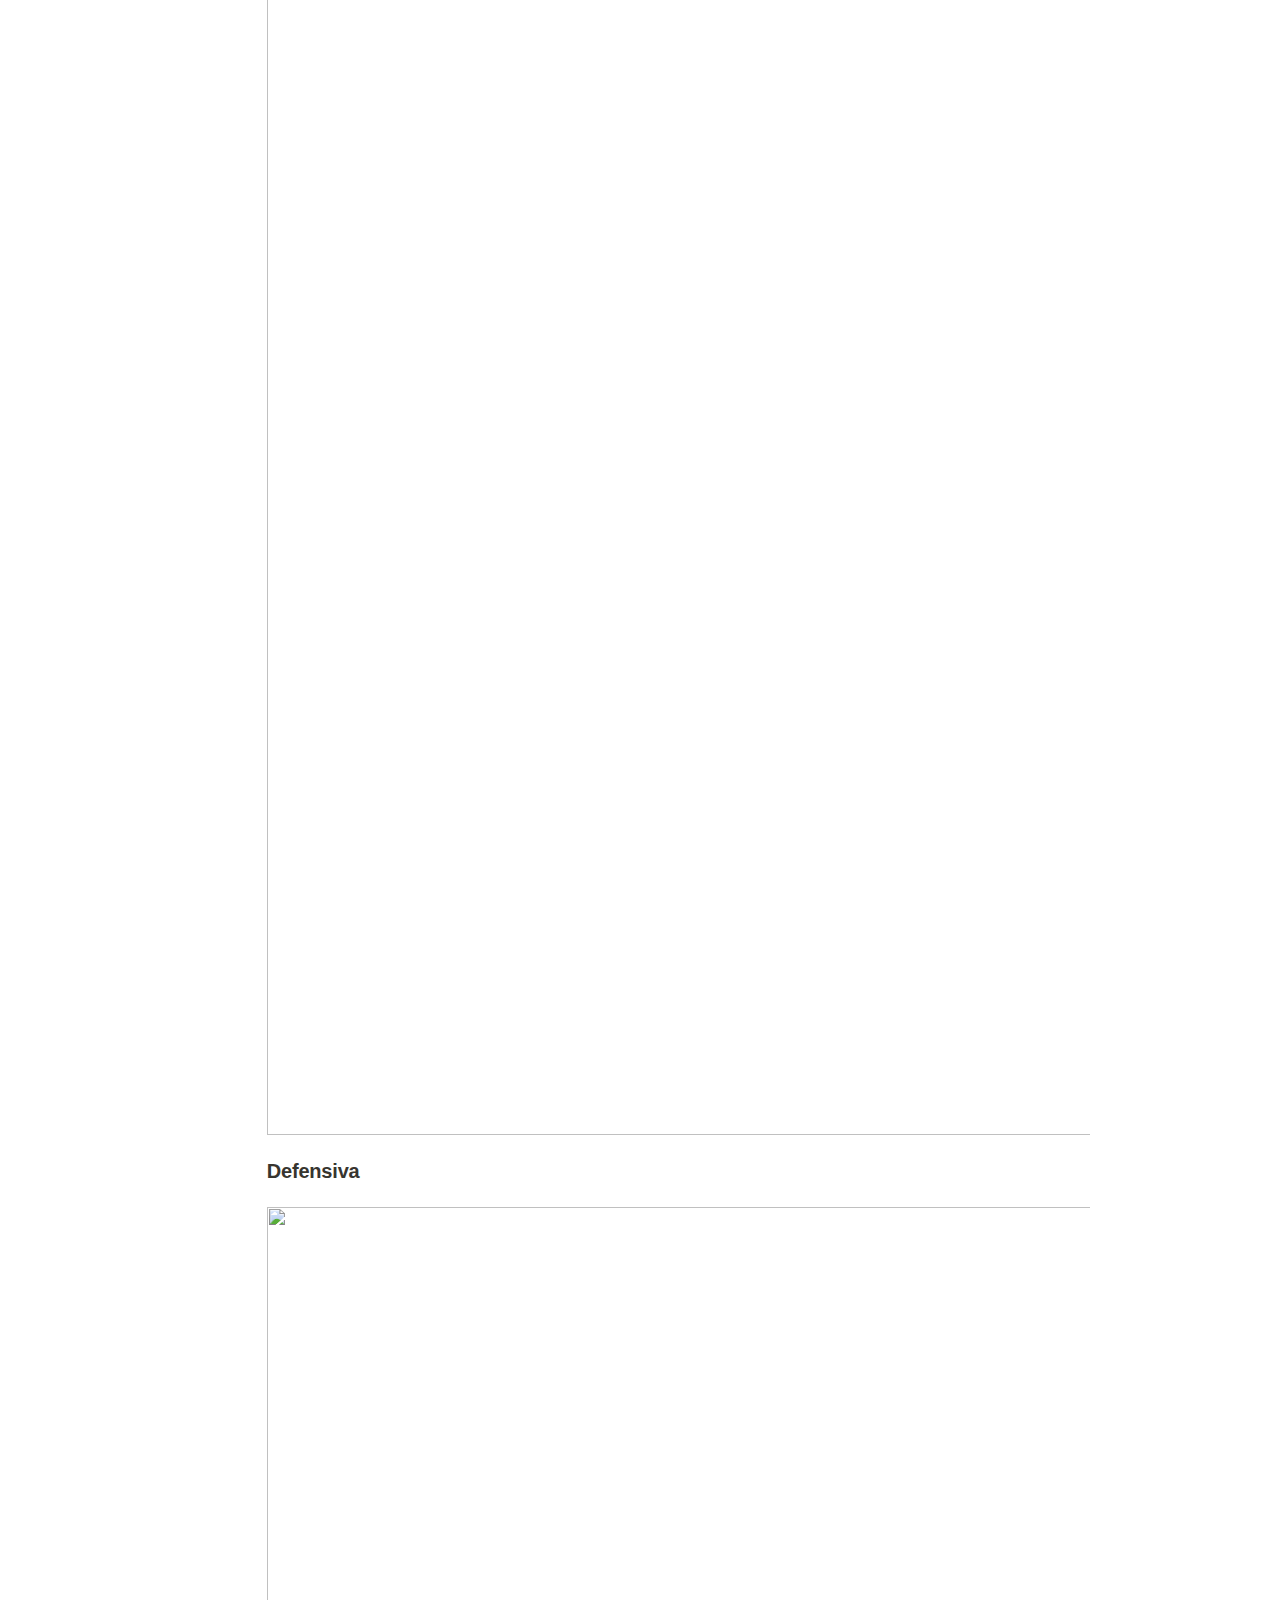
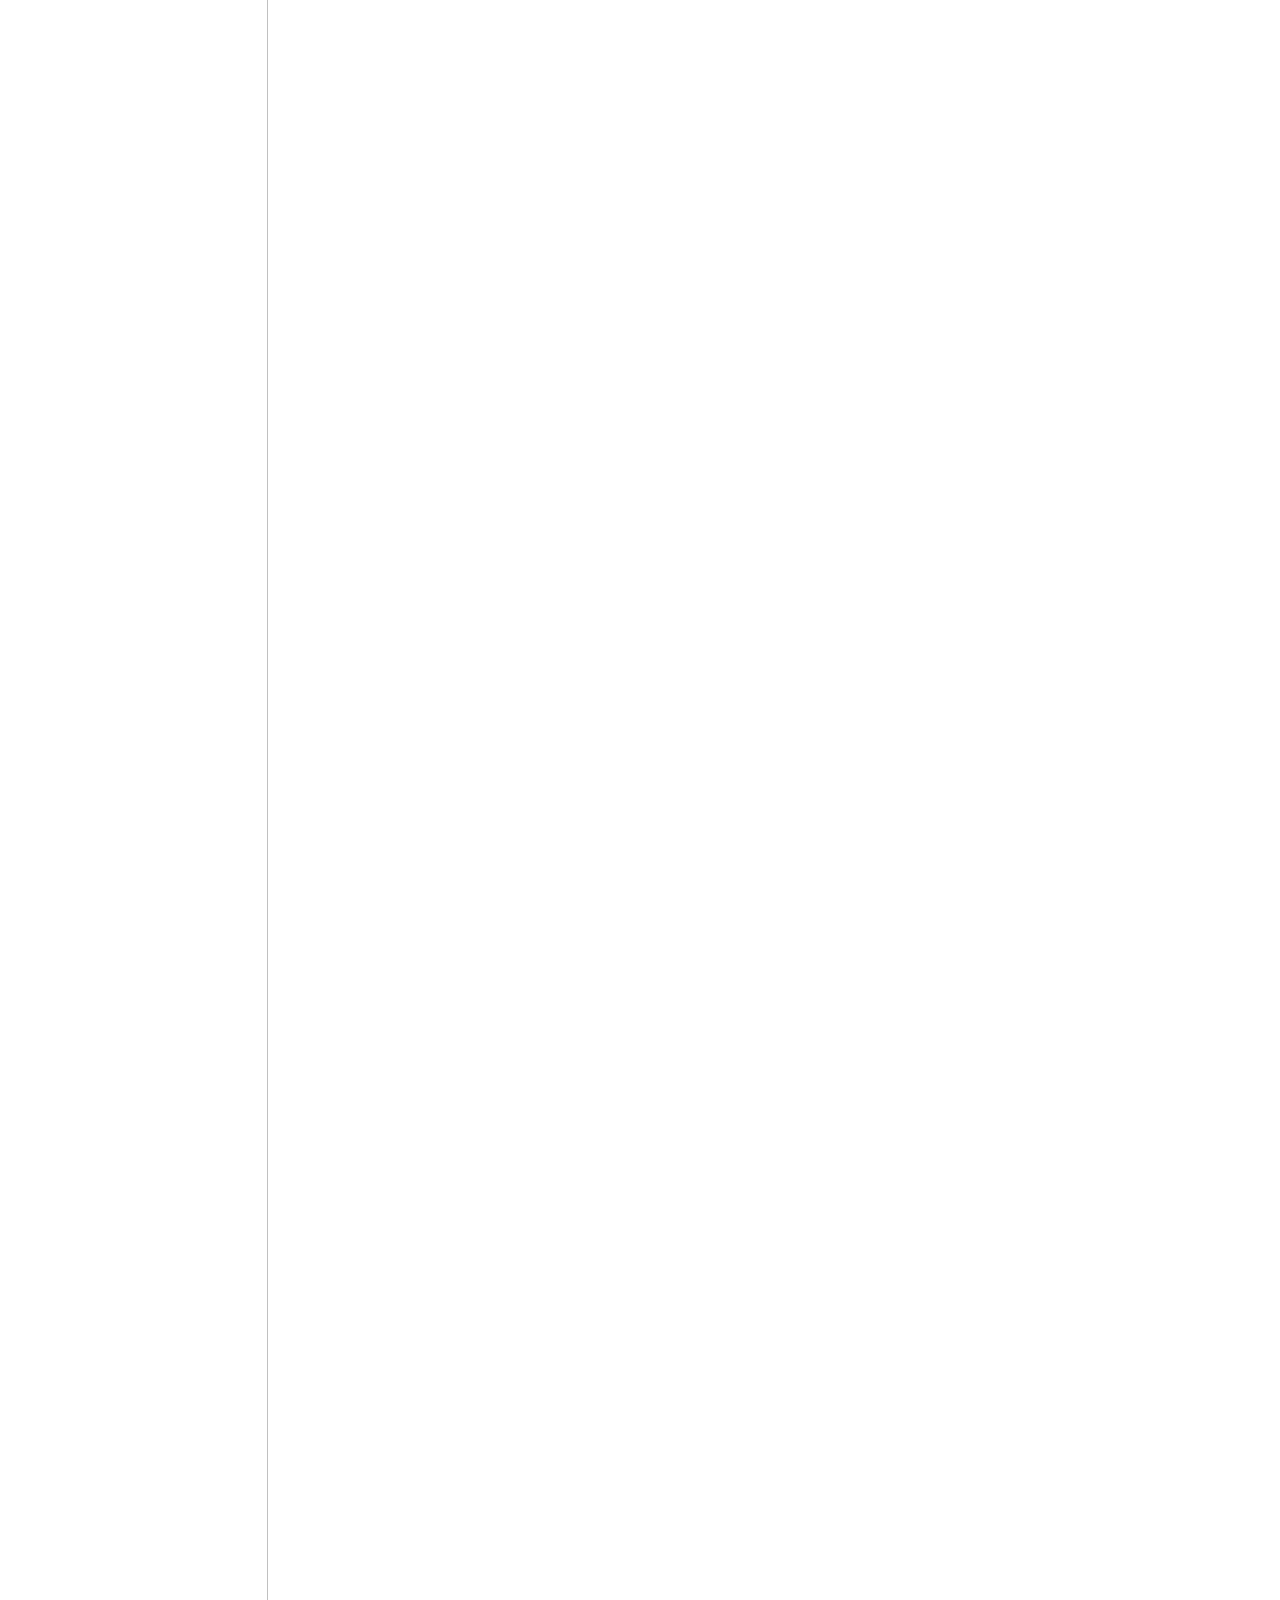
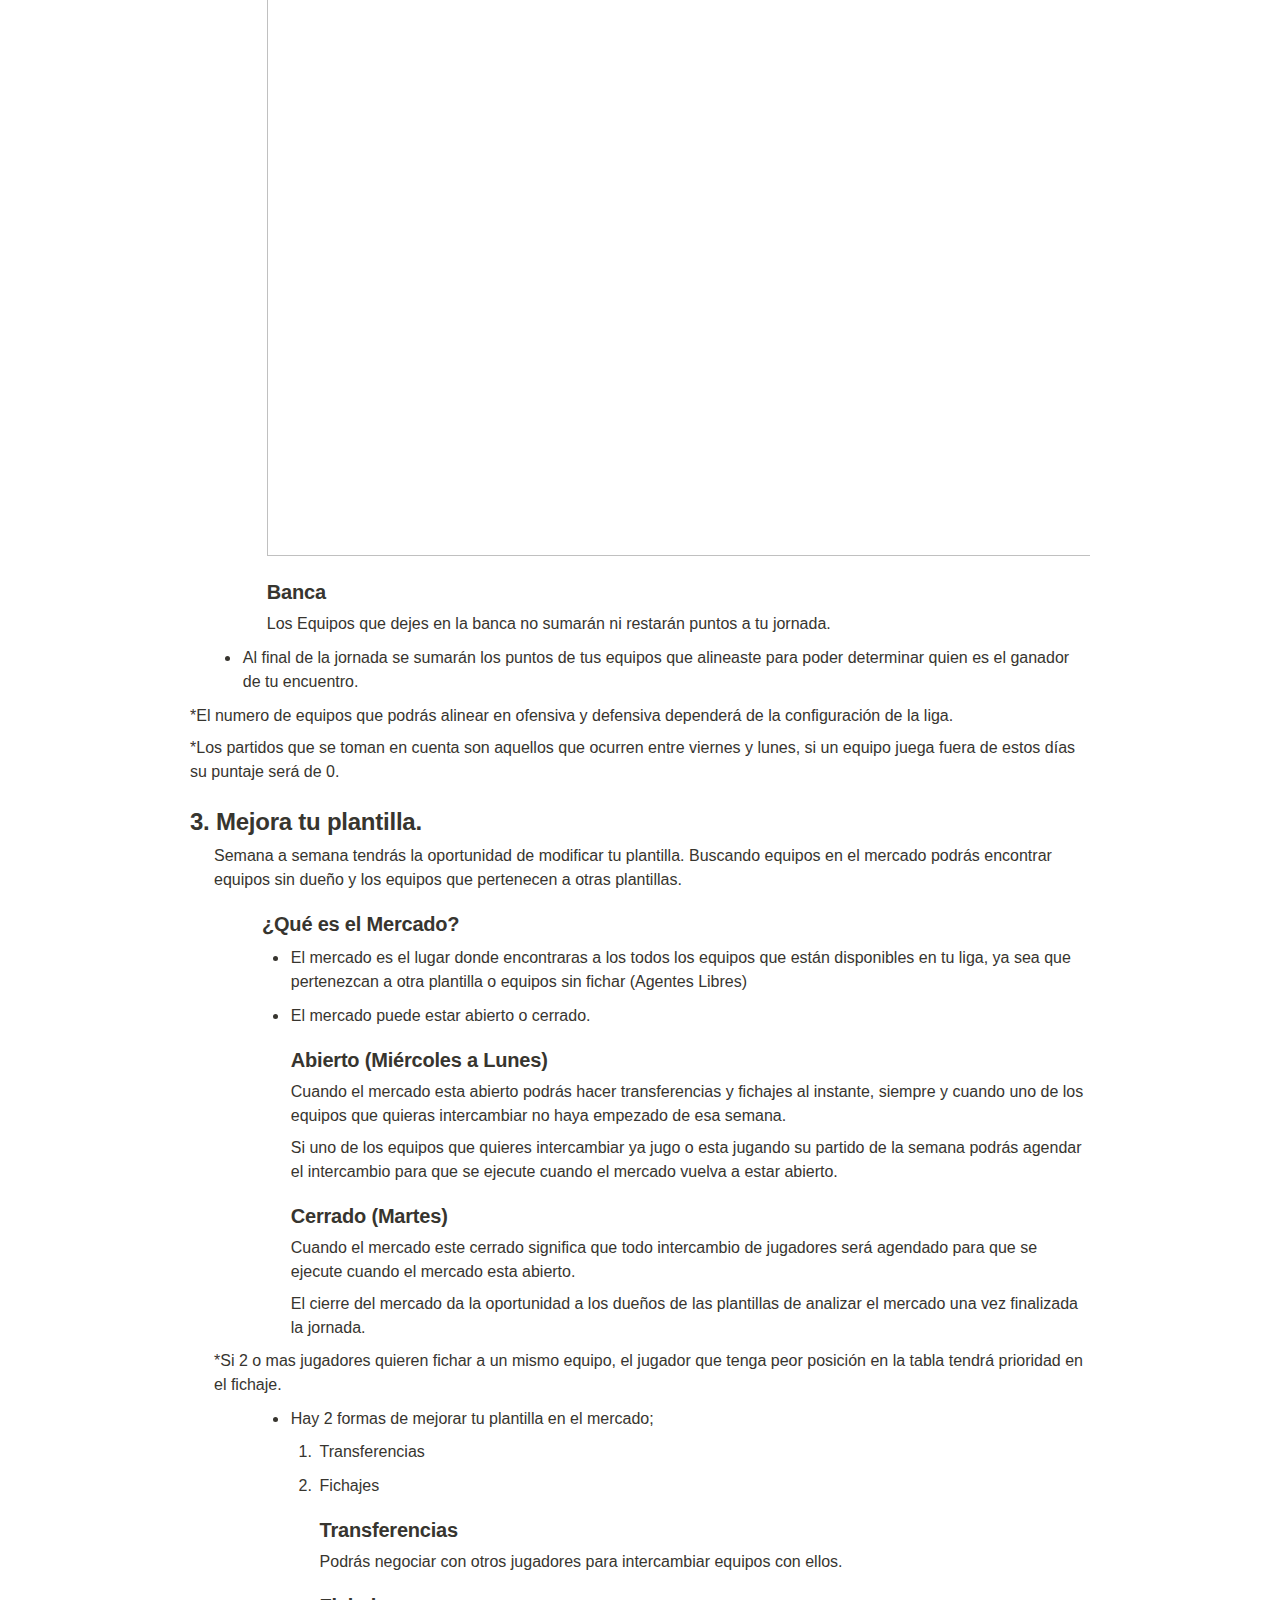
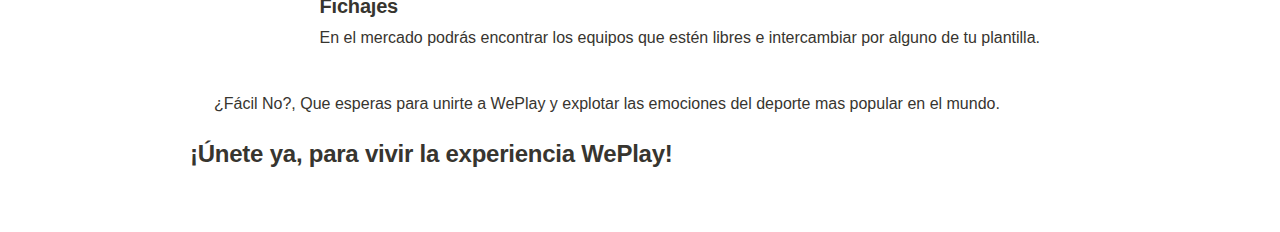
==== commit 38fd0829: "cambio guia" ====
--- a/guia/index.html
+++ b/guia/index.html
@@ -1,4 +1,4 @@
-<html><head><meta http-equiv="Content-Type" content="text/html; charset=utf-8"/><title>Guía para Principiantes WePlay</title><style>
+<html><head><meta http-equiv="Content-Type" content="text/html; charset=utf-8"/><title>             Guía Principiantes en WePlay</title><style>
 /* webkit printing magic: print all background colors */
 html {
 	-webkit-print-color-adjust: exact;
@@ -624,8 +624,8 @@
 	background-image: url("data:image/svg+xml;charset=UTF-8,%3Csvg%20width%3D%2216%22%20height%3D%2216%22%20viewBox%3D%220%200%2016%2016%22%20fill%3D%22none%22%20xmlns%3D%22http%3A%2F%2Fwww.w3.org%2F2000%2Fsvg%22%3E%0A%3Crect%20x%3D%220.75%22%20y%3D%220.75%22%20width%3D%2214.5%22%20height%3D%2214.5%22%20fill%3D%22white%22%20stroke%3D%22%2336352F%22%20stroke-width%3D%221.5%22%2F%3E%0A%3C%2Fsvg%3E");
 }
 	
-</style></head><body><article id="c5804eea-c575-449d-94f4-3a5308e91513" class="page sans"><header><img class="page-cover-image" src="https://www.notion.so/images/page-cover/woodcuts_7.jpg" style="object-position:center 70%"/><div class="page-header-icon page-header-icon-with-cover"><span class="icon">👶🏻</span></div><h1 class="page-title">Guía para Principiantes WePlay</h1></header><div class="page-body"><h1 id="ecc900bf-ac18-43a0-b8b8-cb6eef446982" class="">Guía Principiantes en WePlay</h1><p id="0506e737-0e13-4b1e-a3e8-e01f0ae41221" class="">Bienvenido a la plataforma que explota las emociones del futbol. </p><p id="5fbc011e-3af1-4938-945f-cf4e7717db32" class="">Esta guía es para aquellos que por primera están viviendo la experiencia de WePlay.</p><p id="4281f554-f030-4f76-a797-f5842e399972" class="">Jugar en WePlay es fácil y sencillo, solo tienes que seguir estos 3 consejos y estarás listo para competir por el campeonato.</p><h2 id="653228e9-13ee-4e99-9fd5-fdb4ea6493e5" class="">1. Prepárate para el sorteo</h2><p id="4b8caf2a-cd50-4043-a58a-d0b6f8107130" class="">Primero deberás crear o unirte a una liga. <div class="indented"><h3 id="57982fae-0cfd-49e3-9a7b-3bc93331aa7e" class="">Crear una liga</h3><ol id="bf248dfb-a25c-4c01-bbea-24a7c9139f3a" class="numbered-list" start="1"><li>Para crear una liga deberás iniciar sesión o si no tienes una cuenta regístrate.</li></ol><ol id="99137475-eac5-443a-8a6a-ca59dfc43969" class="numbered-list" start="2"><li>Ve a la pestaña de a &quot;Nueva Liga&quot; que se encuentra arriba a la derecha.</li></ol><ol id="847ea5ae-9f68-471e-aa7d-19a9cac95e9c" class="numbered-list" start="3"><li>Ve al recuadro de &quot;Crear Liga&quot; define el nombre de tu liga y el de tu plantilla.</li></ol><ol id="b5a7b106-8905-40e6-b432-4e4513f29e74" class="numbered-list" start="4"><li>Deberás configurar la liga.<ul id="c291640f-a99f-4206-be0d-0a83232dbb5e" class="bulleted-list"><li>Modo de juego</li></ul><ul id="bb2a32a2-8f3e-44d2-b72c-2b20cae23578" class="bulleted-list"><li>Número de Jugadores </li></ul><ul id="c24b78f6-d0e9-4513-a41c-5f4bb321da9d" class="bulleted-list"><li>Criterio de desempate </li></ul><ul id="b2404362-149c-459a-b196-c14c1e67f9f2" class="bulleted-list"><li>Tipo de eliminatorias</li></ul><ul id="9e58c5be-4de9-4da3-af01-c0cb4c91c19c" class="bulleted-list"><li>Número de jornadas</li></ul></li></ol><ol id="38f45a29-be0f-4b2b-b11a-c77e78631c60" class="numbered-list" start="5"><li>Invita a tus amigos con el código para que se unan.</li></ol><ol id="1bcb1850-c0cb-48d3-bf36-3d15c0add453" class="numbered-list" start="6"><li>Una vez que la liga este completa deberás configurar el Sorteo<ul id="6c76cbfb-c45a-4eec-99c4-903a909be8bd" class="bulleted-list"><li>Día </li></ul><ul id="3ec444c2-f17a-4e20-b5af-87fbeccab54c" class="bulleted-list"><li>Hora </li></ul><ul id="56ab2598-6376-41a9-acaa-f835529738ea" class="bulleted-list"><li>Cantidad de segundos por pick</li></ul></li></ol><h3 id="83079972-cba2-4fe0-95d5-9165bfeee600" class="">Unirte a una liga</h3><ol id="187016c4-d7a3-4966-aa29-184f1477d409" class="numbered-list" start="1"><li>Para crear una liga deberás iniciar sesión o si no tienes una cuenta regístrate.</li></ol><ol id="667a58c2-4148-4426-8283-7375c4990829" class="numbered-list" start="2"><li>Ve a la pestaña de a &quot;Nueva Liga&quot; que se encuentra arriba a la derecha.</li></ol><ol id="3c6ec000-fd85-4063-8ce3-03a027afb2df" class="numbered-list" start="3"><li>El administrador de la liga deberá mandare un código para que puedas unirte a su liga.</li></ol><ol id="fe2958fa-394f-4832-b1bf-f783fb9dec65" class="numbered-list" start="4"><li>Ve al recuadro de &quot;Unirte a una Liga&quot; copia y pega el código y ponle nombre de tu plantilla.</li></ol></div></p><p id="95f4b90d-06f5-4e49-b544-5917558f3f69" class="">
-</p><p id="3fb55f02-3bdf-48ac-85a2-0676fbc09d65" class="">Una vez que estas dentro de la liga el administrador tendrá que definir la fecha y hora del Sorteo. </p><h3 id="0dd1c9b1-ff73-4e08-876c-7222c3d90e31" class="">¿Qué es el Sorteo? </h3><p id="6a621379-a08d-4d69-8340-fbf8ba1d44bb" class=""><div class="indented"><ul id="e622396b-2e6b-47b7-895e-7d76701f826f" class="bulleted-list"><li>El sorteo es donde escoges los equipos que serán parte de tu plantilla.</li></ul><ul id="9179166b-91e4-490e-b751-d1b7dce9eb15" class="bulleted-list"><li>Todos los jugadores de la liga se conectaran en vivo y, por turnos que son asignados al azar, escogerán uno a uno los equipos disponibles para así, ir completando su plantilla.</li></ul><ul id="54a28b10-f92e-4fd4-8e54-68b3ce2be51e" class="bulleted-list"><li>El número de equipos que conformen tu plantilla, dependerá del numero de jugadores y el modo de juego de la liga.</li></ul></div></p><p id="e5bf27e1-1848-4634-9a76-6beb382adfb7" class="">*Los equipos no se podrán repetir entre plantillas de una misma liga.</p><h2 id="7d74459a-990d-43d7-a451-00cf1affd698" class="">2. Alinea tu plantilla</h2><p id="5f9f7b1e-0a68-4f90-8f74-6474f5403072" class=""><div class="indented"><ul id="e26fb8e2-45fb-47ef-9a7a-bbe2bd0b7eba" class="bulleted-list"><li>Después del sorteo todo está listo para que dirijas tu plantilla al campeonato, semana a semana tendrás que alinear a tus equipos y competir contra tu rival. Los podrás alinear en ofensiva, defensiva o dejarlos en el banca.</li></ul><ul id="8cff7b09-7a40-49cd-a76d-a75a7d9b89dc" class="bulleted-list"><li>Los equipos sumarán puntos dependiendo las oportunidades o acciones que generen durante sus partidos, esto quiere decir que los marcadores se estarán actualizando en tiempo real.<p id="822015d5-e71c-4070-a84f-aab162f9a984" class="">El sistema de puntaje funciona así:</p><p id="0b2ccf6e-a24e-4a0b-a421-5714fdc4be37" class=""><div class="indented"><h3 id="aa95dd80-5e47-4484-a02c-b2a33c619ca5" class="">Ofensiva </h3><figure id="e7a26e7a-b640-4818-a125-9276d7569bb1" class="image"><a href="Gui%CC%81a%20para%20Principiantes%20WePlay%20e7a26e7ab6404818a1259276d7569bb1/Puntaje_Ofensiva.png"><img style="width:2554px" src="Gui%CC%81a%20para%20Principiantes%20WePlay%20e7a26e7ab6404818a1259276d7569bb1/Puntaje_Ofensiva.png"/></a></figure><h3 id="63eee771-3c1d-427d-8734-38b8a3e69066" class="">Defensiva</h3><figure id="620db3c8-67a9-42b8-88b6-0bf65e798664" class="image"><a href="Gui%CC%81a%20para%20Principiantes%20WePlay%20e7a26e7ab6404818a1259276d7569bb1/Puntaje_Defensiva.png"><img style="width:2549px" src="Gui%CC%81a%20para%20Principiantes%20WePlay%20e7a26e7ab6404818a1259276d7569bb1/Puntaje_Defensiva.png"/></a></figure><h3 id="788dd8cb-3b5f-4efb-ab91-a9250f76e8ee" class="">Banca</h3><p id="bc5d2320-d058-400c-8f79-089925a714f9" class="">Los Equipos que dejes en la banca no sumarán ni restarán puntos a tu jornada.</p></div></p></li></ul><ul id="2713bd1b-98a1-4af3-a970-e5b4a563e9e7" class="bulleted-list"><li>Al final de la jornada se sumarán los puntos de tus equipos que alineaste para poder determinar quien es el ganador de tu encuentro.</li></ul></div></p><p id="5a168f58-40ef-4bbf-9838-1af824ca9fbe" class="">*El numero de equipos que podrás alinear en ofensiva y defensiva dependerá de la configuración de la liga.</p><p id="76bc0a4e-b3bd-41ba-83db-c30b04ef8b77" class="">*Los partidos que se toman en cuenta son aquellos que ocurren entre viernes y lunes, si un equipo juega fuera de estos días su puntaje será de 0. </p><h2 id="6089eb37-805c-4515-aab9-207e0f9b37ef" class="">3. Mejora tu plantilla.</h2><p id="f5c25765-0af8-4066-a6a4-daebc767d655" class=""><div class="indented"><p id="73a3e31b-2ac3-47ab-8705-805152e05946" class="">Semana a semana tendrás la oportunidad de modificar tu plantilla. Buscando equipos en el mercado podrás encontrar equipos sin dueño y los equipos que pertenecen a otras plantillas.<div class="indented"><p id="4acc22fa-9da0-41fd-85a5-1189badb6a30" class=""><div class="indented"><h3 id="4a257fca-a939-48d5-b40e-46d4c2234e87" class="">¿Qué es el Mercado?</h3><ul id="1cbb0d35-805a-48ce-b373-f3541ebc386e" class="bulleted-list"><li>El mercado es el lugar donde encontraras a los todos los equipos que están disponibles en tu liga, ya sea que pertenezcan a otra plantilla o equipos sin fichar (Agentes Libres)</li></ul><ul id="7a46212f-517b-4ed6-8bd9-d381740e3744" class="bulleted-list"><li>El mercado puede estar abierto o cerrado. <h3 id="9bc7f8f9-9493-467a-a00e-7105a0da830e" class="">Abierto (Miércoles a Lunes)</h3><p id="480a6030-b117-4023-9b0c-bddd393b6797" class="">Cuando el mercado esta abierto podrás hacer transferencias y fichajes al instante, siempre y cuando uno de los equipos que quieras intercambiar no haya empezado de esa semana. </p><p id="72a4634b-cfcc-499c-a65e-c67885548789" class="">Si uno de los equipos que quieres intercambiar ya jugo o esta jugando su partido de la semana podrás agendar el intercambio para que se ejecute cuando el mercado vuelva a estar abierto.</p><h3 id="98ef029b-1c18-4c77-96e0-64e6ed1d0185" class="">Cerrado (Martes)</h3><p id="948d3d4e-2a0a-4c78-8c81-af23240ba638" class="">Cuando el mercado este cerrado significa que todo intercambio de jugadores será agendado para que se ejecute cuando el mercado esta abierto.</p><p id="c36fd9ba-6e69-440b-828e-d7235d4a499a" class="">El cierre del mercado da la oportunidad a los dueños de las plantillas de analizar el mercado una vez finalizada la jornada. 
-</p></li></ul></div></p></div></p><p id="0f60c1e4-1b20-4aab-857a-bb9ff244ff8c" class="">*Si 2 o mas jugadores quieren fichar a un mismo equipo, el jugador que tenga peor posición en la tabla tendrá prioridad en el fichaje.<div class="indented"><p id="9fec62f1-6348-4ca6-a8d5-22790fd1c59e" class=""><div class="indented"><ul id="a0e14613-3fc6-4fc8-8150-63147a87c93f" class="bulleted-list"><li>Hay 2 formas de mejorar tu plantilla en el mercado;<ol id="b65fe83f-e83e-41aa-af80-dc7c95e08cd4" class="numbered-list" start="1"><li>Transferencias</li></ol><ol id="d1ddf723-ae68-46c6-b7a9-bd1d2972c6fd" class="numbered-list" start="2"><li>Fichajes <h3 id="ea4e77e6-d360-415d-9361-2b3f07600dd7" class="">Transferencias </h3><p id="8026ba37-f3f8-4549-96ae-379a9ffcb75d" class="">Podrás negociar con otros jugadores para intercambiar equipos con ellos. </p><h3 id="a4dbf85a-f256-4e6c-bd66-106393f67478" class="">Fichajes </h3><p id="838ac5b5-5342-4ea8-8da4-0fe0b70c9c33" class="">En el mercado podrás encontrar los equipos que estén libres e intercambiar por alguno de tu plantilla.</p><p id="83867ac8-dcb4-4fa7-8add-2680be16536b" class="">
-</p></li></ol></li></ul></div></p></div></p><p id="62bff46f-803f-4504-9193-7627d1f5b08d" class="">¿Fácil No?, Que esperas para unirte a WePlay y explotar las emociones del deporte mas popular en el mundo. </p></div></p><h2 id="39307b52-8982-40a1-ac07-951ebb674097" class="">¡Únete ya, para vivir la experiencia WePlay!</h2><p id="ebd53d69-4e46-4d92-a13f-d0e2190e5852" class="">
+</style></head><body><article id="e6eff0c8-e247-475f-8b51-20ec6beeaac2" class="page sans"><header><img class="page-cover-image" src="Gui%CC%81a%20Principiantes%20en%20WePlay%2043d69c114d1e48d4875e337fac1f0ffd/portada_weplay.png" style="object-position:center 50%"/><h1 class="page-title">             Guía Principiantes en WePlay</h1></header><div class="page-body"><p id="c3f8719a-6006-42e5-8584-855a8a7132aa" class="">Bienvenido a la plataforma que explota las emociones del futbol. </p><p id="e11dd914-7c89-49b6-8033-27dace36f33f" class="">Esta guía es para aquellos que por primera están viviendo la experiencia de WePlay.</p><p id="d09fafe5-7670-42ca-b15c-d15b3a02b013" class="">Jugar en WePlay es fácil y sencillo, solo tienes que seguir estos 3 consejos y estarás listo para competir por el campeonato.</p><h2 id="2711e966-0b07-4e55-99ef-86a2410c6013" class="">1. Prepárate para el sorteo</h2><p id="09dd72d4-afcd-41ed-a322-fb1005f5588e" class="">Primero deberás crear o unirte a una liga. <div class="indented"><h3 id="1c8f48a3-4999-470d-8f32-3ae4e15e54b1" class="">Crear una liga</h3><ol id="75140388-2c06-4588-b721-b87d08ca40b2" class="numbered-list" start="1"><li>Para crear una liga deberás iniciar sesión o si no tienes una cuenta regístrate.</li></ol><ol id="1e7b8367-960d-42ca-a7fb-d590407928c7" class="numbered-list" start="2"><li>Ve a la pestaña de a &quot;Nueva Liga&quot; que se encuentra arriba a la derecha.</li></ol><ol id="7bb886e3-28ad-486f-9355-7ecc1cb8d998" class="numbered-list" start="3"><li>Ve al recuadro de &quot;Crear Liga&quot; define el nombre de tu liga y el de tu plantilla.</li></ol><ol id="6fef60d8-f7a2-4fc8-aff6-7bbb119c5f7b" class="numbered-list" start="4"><li>Deberás configurar la liga.<ul id="c2946204-a5c3-455f-b9cc-b0c943feeb78" class="bulleted-list"><li>Modo de juego</li></ul><ul id="237479c8-cf3c-4769-8604-37182802f9db" class="bulleted-list"><li>Número de Jugadores </li></ul><ul id="f6afef3d-e710-43c6-baf9-7f7716b5c41c" class="bulleted-list"><li>Criterio de desempate </li></ul><ul id="197d4356-3cc3-4a75-979e-aee9917dd5f2" class="bulleted-list"><li>Tipo de eliminatorias</li></ul><ul id="3a0f1303-bf6e-4bab-a591-59a10cfb5daa" class="bulleted-list"><li>Número de jornadas</li></ul></li></ol><ol id="eac19648-e5d7-4dec-9fe7-4a9c0f748f20" class="numbered-list" start="5"><li>Invita a tus amigos con el código para que se unan.</li></ol><ol id="e57043ec-6573-4a39-98aa-501c66d5102d" class="numbered-list" start="6"><li>Una vez que la liga este completa deberás configurar el Sorteo<ul id="d273e0d8-6f17-4b23-8337-71d213b3418b" class="bulleted-list"><li>Día </li></ul><ul id="4c65218a-a0d6-4e71-b1fb-18b7498babb4" class="bulleted-list"><li>Hora </li></ul><ul id="102f0faf-bec2-48ce-9250-9467e1f93185" class="bulleted-list"><li>Cantidad de segundos por pick</li></ul></li></ol><h3 id="f0c0b5cc-d5e0-487f-b5a7-1031ee890efe" class="">Unirte a una liga</h3><ol id="1b3a15a8-b0b2-47c7-99c6-d8dc45c79d47" class="numbered-list" start="1"><li>Para crear una liga deberás iniciar sesión o si no tienes una cuenta regístrate.</li></ol><ol id="feeb3385-7eaa-467e-a7ab-1718196aa0a6" class="numbered-list" start="2"><li>Ve a la pestaña de a &quot;Nueva Liga&quot; que se encuentra arriba a la derecha.</li></ol><ol id="5656dac9-a6bf-44c3-a935-89d37a4a4abb" class="numbered-list" start="3"><li>El administrador de la liga deberá mandare un código para que puedas unirte a su liga.</li></ol><ol id="02eef7b9-0550-4037-a677-26b45ddb9287" class="numbered-list" start="4"><li>Ve al recuadro de &quot;Unirte a una Liga&quot; copia y pega el código y ponle nombre de tu plantilla.</li></ol></div></p><p id="2374840d-73fd-4365-801d-ff0ed5d15c3a" class="">
+</p><p id="ce00ea77-855d-42ea-a221-e9d3fd59ff57" class="">Una vez que estas dentro de la liga el administrador tendrá que definir la fecha y hora del Sorteo. </p><h3 id="71212287-7fdd-4522-b632-bf5c784ee8b6" class="">¿Qué es el Sorteo? </h3><p id="747c9096-c704-4528-8e67-baded08c24fa" class=""><div class="indented"><ul id="32797013-c0a6-4917-bc1a-9a43692f8421" class="bulleted-list"><li>El sorteo es donde escoges los equipos que serán parte de tu plantilla.</li></ul><ul id="8c75c46c-7c1c-4382-a745-a76564f3bcbb" class="bulleted-list"><li>Todos los jugadores de la liga se conectaran en vivo y, por turnos que son asignados al azar, escogerán uno a uno los equipos disponibles para así, ir completando su plantilla.</li></ul><ul id="44c2d156-8b7d-4a7d-8b9c-cbbd2170d346" class="bulleted-list"><li>El número de equipos que conformen tu plantilla, dependerá del numero de jugadores y el modo de juego de la liga.</li></ul></div></p><p id="fdff14e1-5487-427c-892e-36ed90c40c8e" class="">*Los equipos no se podrán repetir entre plantillas de una misma liga.</p><h2 id="a67e67bf-ecfb-4392-b5cd-f1c6f6769bdd" class="">2. Alinea tu plantilla</h2><p id="ea225bd8-d780-4d1f-b66f-8e743cd7415c" class=""><div class="indented"><ul id="d5ba556e-d402-41fe-95a3-24afe5481754" class="bulleted-list"><li>Después del sorteo todo está listo para que dirijas tu plantilla al campeonato, semana a semana tendrás que alinear a tus equipos y competir contra tu rival. Los podrás alinear en ofensiva, defensiva o dejarlos en el banca.</li></ul><ul id="80665b7b-d50c-4107-a97a-40d9a57dc659" class="bulleted-list"><li>Los equipos sumarán puntos dependiendo las oportunidades o acciones que generen durante sus partidos, esto quiere decir que los marcadores se estarán actualizando en tiempo real.<p id="ed4243ca-b5cb-4859-ae12-fc5ca5c9788f" class="">El sistema de puntaje funciona así:</p><p id="1d1b4544-bc33-401d-b97e-869bcf71c24d" class=""><div class="indented"><h3 id="d2a789e3-ba1d-4df1-b702-b0912216a65c" class="">Ofensiva </h3><figure id="43d69c11-4d1e-48d4-875e-337fac1f0ffd" class="image"><a href="Gui%CC%81a%20Principiantes%20en%20WePlay%2043d69c114d1e48d4875e337fac1f0ffd/Puntaje_Ofensiva.png"><img style="width:2554px" src="Gui%CC%81a%20Principiantes%20en%20WePlay%2043d69c114d1e48d4875e337fac1f0ffd/Puntaje_Ofensiva.png"/></a></figure><h3 id="e6cdda86-054f-47a9-8bb6-1b4b295f1929" class="">Defensiva</h3><figure id="334af5f3-4e62-47e3-9515-366468fcebd2" class="image"><a href="Gui%CC%81a%20Principiantes%20en%20WePlay%2043d69c114d1e48d4875e337fac1f0ffd/Puntaje_Defensiva.png"><img style="width:2549px" src="Gui%CC%81a%20Principiantes%20en%20WePlay%2043d69c114d1e48d4875e337fac1f0ffd/Puntaje_Defensiva.png"/></a></figure><h3 id="23f13de2-1c4a-4e75-8d14-11b4b9879052" class="">Banca</h3><p id="0f2fe0f9-1b53-4051-91d3-7993f40708d1" class="">Los Equipos que dejes en la banca no sumarán ni restarán puntos a tu jornada.</p></div></p></li></ul><ul id="661265af-750f-443a-97d0-2c4707d2f5f4" class="bulleted-list"><li>Al final de la jornada se sumarán los puntos de tus equipos que alineaste para poder determinar quien es el ganador de tu encuentro.</li></ul></div></p><p id="e5f8742f-88f7-4fe0-91b9-812588c6ce2a" class="">*El numero de equipos que podrás alinear en ofensiva y defensiva dependerá de la configuración de la liga.</p><p id="1a9107e7-fe07-4d69-a231-612ac0efb276" class="">*Los partidos que se toman en cuenta son aquellos que ocurren entre viernes y lunes, si un equipo juega fuera de estos días su puntaje será de 0. </p><h2 id="1134aba9-acfc-46ea-a717-bba4cd97cf20" class="">3. Mejora tu plantilla.</h2><p id="ae5bb1df-1328-4579-8fe9-27ac591dc253" class=""><div class="indented"><p id="efee4dbc-928d-43a2-a1a5-28cbec2e5985" class="">Semana a semana tendrás la oportunidad de modificar tu plantilla. Buscando equipos en el mercado podrás encontrar equipos sin dueño y los equipos que pertenecen a otras plantillas.<div class="indented"><p id="bbc6b007-4058-44c1-b34c-a6dac5f9fd80" class=""><div class="indented"><h3 id="87982619-c4eb-4686-b580-0fdaa8518498" class="">¿Qué es el Mercado?</h3><ul id="44a30b05-c438-492f-ba5d-0ce4750d40b9" class="bulleted-list"><li>El mercado es el lugar donde encontraras a los todos los equipos que están disponibles en tu liga, ya sea que pertenezcan a otra plantilla o equipos sin fichar (Agentes Libres)</li></ul><ul id="8ea2fc15-dd41-42d6-8f68-af9c5d2bd4a2" class="bulleted-list"><li>El mercado puede estar abierto o cerrado. <h3 id="4f9f0fbb-e1c0-4b9c-929a-f6b1e15748b5" class="">Abierto (Miércoles a Lunes)</h3><p id="0cbbd688-47a1-439a-86a8-6a9d606e9bfa" class="">Cuando el mercado esta abierto podrás hacer transferencias y fichajes al instante, siempre y cuando uno de los equipos que quieras intercambiar no haya empezado de esa semana. </p><p id="8fb93f54-2d39-480b-8f90-f6ea90e20ad9" class="">Si uno de los equipos que quieres intercambiar ya jugo o esta jugando su partido de la semana podrás agendar el intercambio para que se ejecute cuando el mercado vuelva a estar abierto.</p><h3 id="4668b648-ad22-4536-a96a-e870cd6df0ad" class="">Cerrado (Martes)</h3><p id="6aac72d1-eb25-40c6-95fe-3d605e4f1efa" class="">Cuando el mercado este cerrado significa que todo intercambio de jugadores será agendado para que se ejecute cuando el mercado esta abierto.</p><p id="0594cfe1-2d5c-4efe-b770-395950f3a216" class="">El cierre del mercado da la oportunidad a los dueños de las plantillas de analizar el mercado una vez finalizada la jornada. 
+</p></li></ul></div></p></div></p><p id="3646ab31-2bd6-4af4-9860-2871388ee237" class="">*Si 2 o mas jugadores quieren fichar a un mismo equipo, el jugador que tenga peor posición en la tabla tendrá prioridad en el fichaje.<div class="indented"><p id="43f706d6-1396-4fc2-a74b-75a31d6f9e11" class=""><div class="indented"><ul id="0673ab22-6cc0-45b3-8904-2ec8e935e06e" class="bulleted-list"><li>Hay 2 formas de mejorar tu plantilla en el mercado;<ol id="1d720ae7-39ee-48e5-8e59-d475ef0137d1" class="numbered-list" start="1"><li>Transferencias</li></ol><ol id="a46cedc3-0f27-404e-8f4c-49c92e57b6d0" class="numbered-list" start="2"><li>Fichajes <h3 id="d7356d80-f4f1-4272-889d-fc8fda2b225c" class="">Transferencias </h3><p id="bc219a9b-3e11-4cb7-a1de-caf31e344359" class="">Podrás negociar con otros jugadores para intercambiar equipos con ellos. </p><h3 id="88d68c74-2273-4155-88fc-2f3691fd0ec5" class="">Fichajes </h3><p id="7bda2786-9c01-4a50-a868-ebd81d2d8d18" class="">En el mercado podrás encontrar los equipos que estén libres e intercambiar por alguno de tu plantilla.</p><p id="f31e47ee-3e55-45a8-b5e4-f7fe0d7419f1" class="">
+</p></li></ol></li></ul></div></p></div></p><p id="6c992e79-66c3-4bcb-9982-7c4b277a1254" class="">¿Fácil No?, Que esperas para unirte a WePlay y explotar las emociones del deporte mas popular en el mundo. </p></div></p><h2 id="7f342959-4d24-45d7-ae2c-12057b437fcc" class="">¡Únete ya, para vivir la experiencia WePlay!</h2><p id="1c6e8fde-46e8-4cd0-ba06-1d69d907bc27" class="">
 </p></div></article></body></html>